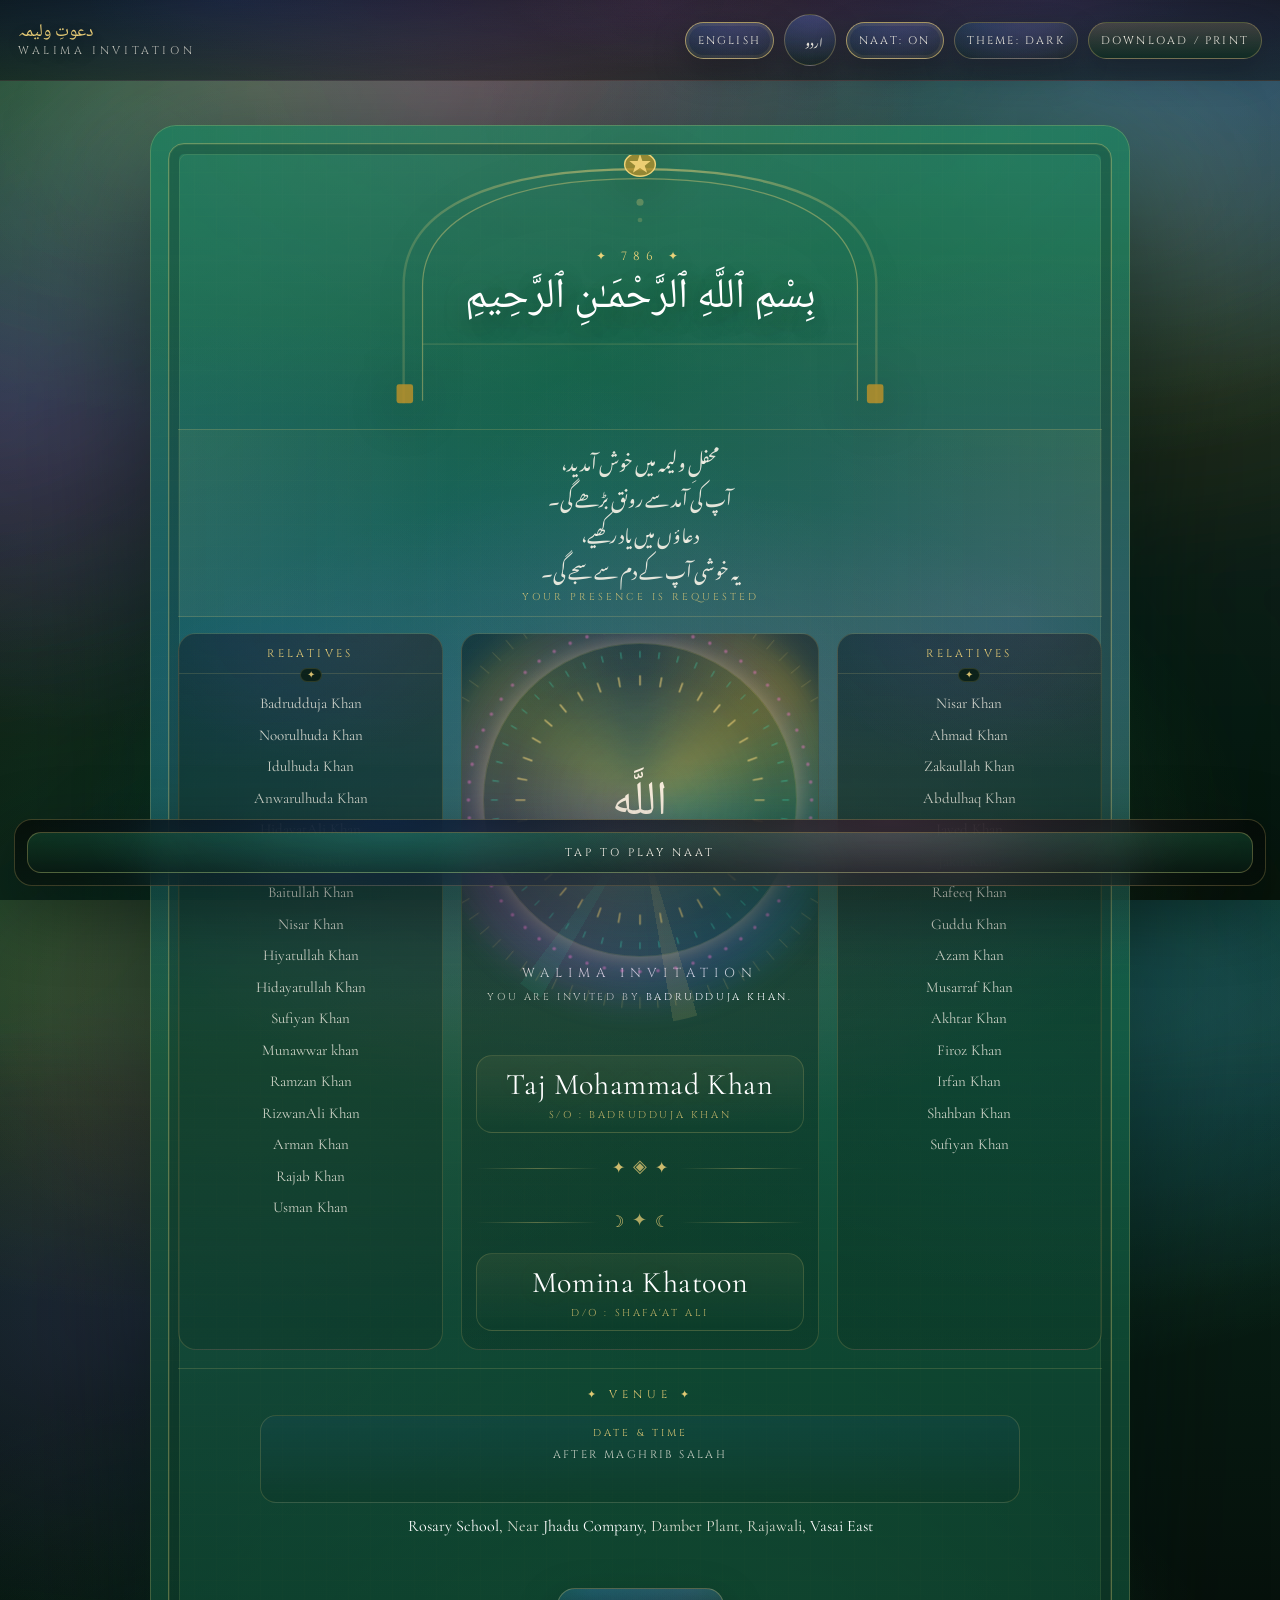
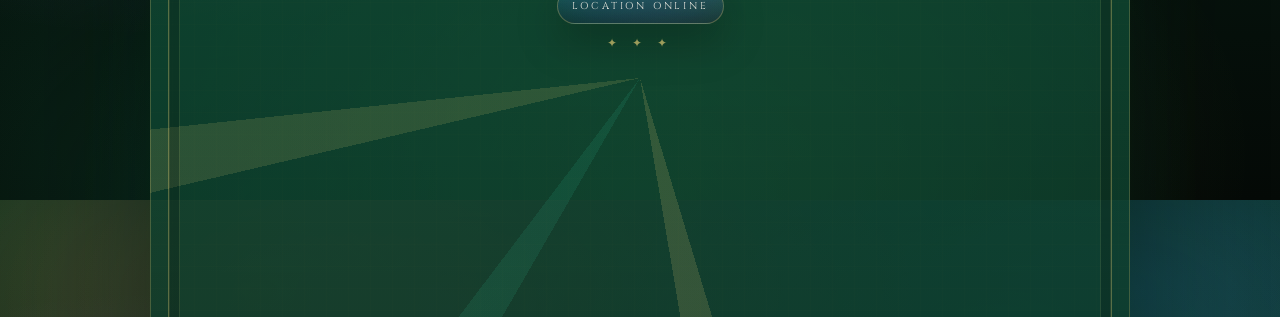
==== index.html @ e520eea2 "Add spinning stick rings animation to wedding invitation card" ====
<!DOCTYPE html>
<html lang="en">

<head>
  <meta charset="UTF-8">
  <meta name="viewport" content="width=device-width, initial-scale=1.0">
  <meta name="theme-color" content="#07150f">
  <title>Wedding Invitation – Taj Mohammad Khan &amp; Momina Khatoon</title>
  <link rel="preconnect" href="https://fonts.googleapis.com">
  <link rel="preconnect" href="https://fonts.gstatic.com" crossorigin>
  <link
    href="https://fonts.googleapis.com/css2?family=Amiri:wght@400;700&family=Cinzel:wght@400;600;700&family=Cormorant+Garamond:ital,wght@0,400;0,600;0,700;1,400&family=Noto+Naskh+Arabic:wght@400;600;700&family=Noto+Nastaliq+Urdu:wght@400;600;700&display=swap"
    rel="stylesheet">
  <link rel="stylesheet" href="styles.css">
</head>

<body>
  <div class="app" data-theme="dark">
    <header class="topbar" id="topbar">
      <div class="brand" aria-label="Walima invitation controls">
        <div class="b1">دعوتِ ولیمہ</div>
        <div class="b2">Walima Invitation</div>
      </div>
      <button class="menu-toggle" id="menuToggle" type="button" aria-expanded="false" aria-controls="topbarControls"
        aria-label="Open menu">
        <span></span>
        <span></span>
        <span></span>
      </button>
      <div class="controls" id="topbarControls">
        <button class="chip" id="btnEn" type="button" aria-pressed="true">English</button>
        <button class="chip" id="btnUr" type="button" aria-pressed="false"><span class="urdu">اردو</span></button>
        <button class="chip" id="btnAudio" type="button" aria-pressed="true">Naat: On</button>
        <button class="chip" id="btnTheme" type="button" aria-pressed="false">Theme: Dark</button>
        <button class="chip chip-primary" id="btnPrint" type="button">Download / Print</button>
      </div>
    </header>

    <main class="stage">
      <article class="card" id="invitationCard" data-lang="en">
        <div class="card-border" aria-hidden="true"></div>

        <div class="card-faces">
          <!-- ENGLISH FACE -->
          <section class="card-face face-en" data-face="en">
            <div class="content">
              <div class="header">
                <div class="arch" aria-hidden="true">
                  <svg viewBox="0 0 440 220" xmlns="http://www.w3.org/2000/svg">
                    <defs>
                      <linearGradient id="archGold" x1="0" x2="1">
                        <stop offset="0" stop-color="rgba(246,215,123,0.18)" />
                        <stop offset="0.5" stop-color="rgba(246,215,123,0.55)" />
                        <stop offset="1" stop-color="rgba(246,215,123,0.18)" />
                      </linearGradient>
                    </defs>
                    <path d="M20 210 L20 110 C20 40 105 12 220 12 C335 12 420 40 420 110 L420 210" fill="none"
                      stroke="url(#archGold)" stroke-width="2" />
                    <path d="M36 208 L36 111 C36 50 112 20 220 20 C328 20 404 50 404 111 L404 208" fill="none"
                      stroke="rgba(246,215,123,0.38)" stroke-width="1" />
                    <ellipse cx="220" cy="8" rx="13" ry="10" fill="rgba(184,144,42,0.75)"
                      stroke="rgba(246,215,123,0.95)" stroke-width="1.2" />
                    <polygon points="220,-1 222,5 229,5 224,9 226,15 220,11 214,15 216,9 211,5 218,5"
                      fill="rgba(246,215,123,0.95)" opacity="0.95" />
                    <rect x="14" y="194" width="14" height="16" rx="2" fill="rgba(184,144,42,0.85)" />
                    <rect x="412" y="194" width="14" height="16" rx="2" fill="rgba(184,144,42,0.85)" />
                    <line x1="36" y1="160" x2="404" y2="160" stroke="rgba(246,215,123,0.22)" stroke-width="0.8" />
                    <circle cx="220" cy="40" r="3" fill="rgba(246,215,123,0.28)" />
                    <circle cx="220" cy="55" r="2" fill="rgba(246,215,123,0.20)" />
                  </svg>
                  <div class="arch-text">
                    <div class="label-786">✦ 786 ✦</div>
                    <div class="bismillah">بِسْمِ ٱللَّهِ ٱلرَّحْمَـٰنِ ٱلرَّحِيمِ</div>
                  </div>
                </div>
              </div>

              <div class="tagline">
                <div class="shayari">محفلِ ولیمہ میں خوش آمدید،</div>
                <div class="shayari">آپ کی آمد سے رونق بڑھے گی۔</div>
                <div class="shayari">دعاؤں میں یاد رکھیے،</div>
                <div class="shayari">یہ خوشی آپ کے دم سے سجے گی۔</div>
                <div class="micro">Your presence is requested</div>
              </div>

              <div class="grid3">
                <aside class="panel panel-rel panel-rel-left">
                  <div class="panel-header">
                    <div class="panel-title"><span class="label-en">Relatives</span><span class="label-ur">رشتہ
                        دار</span></div>
                  </div>
                  <ul class="panel-list">
                    <li>Badrudduja Khan</li>
                    <li>Noorulhuda Khan</li>
                    <li>Idulhuda Khan</li>
                    <li>Anwarulhuda Khan</li>
                    <li>HidayatAli Khan</li>
                    <li>AhmedAli Khan</li>
                    <li>Baitullah Khan</li>
                    <li>Nisar Khan</li>
                    <li>Hiyatullah Khan</li>
                    <li>Hidayatullah Khan</li>
                    <li>Sufiyan Khan</li>
                    <li>Munawwar khan</li>
                    <li>Ramzan Khan</li>
                    <li>RizwanAli Khan</li>
                    <li>Arman Khan</li>
                    <li>Rajab Khan</li>
                    <li>Usman Khan</li>
                  </ul>
                </aside>

                <section class="panel center panel-center">
                  <div class="allah-center">
                    <div class="allah-wrap" aria-hidden="true"></div>

                    <!-- ── SPINNING STICK RINGS (English face) ── -->
                    <div class="spin-rings-wrap" aria-hidden="true" id="spinRingsEn"></div>

                    <div class="allah" aria-label="Allah in Arabic">اللَّه</div>
                    <div class="allah-ring" aria-hidden="true"></div>
                  </div>
                  <div class="headline"><span class="label-en">Walima Invitation</span><span class="label-ur">دعوتِ
                      ولیمہ</span></div>
                  <div class="invite-quote">
                    <span class="label-en">You are invited by <span class="hl">Badrudduja Khan</span>.</span>
                    <span class="label-ur" dir="rtl" lang="ur">آپ کو <span class="hl">بدرالدجا خان</span> کی جانب سے
                      دعوت ہے۔</span>
                  </div>

                  <div class="person">
                    <span class="person-name"><span class="label-en">Taj Mohammad Khan</span><span class="label-ur">تاج
                        محمد خان</span></span>
                    <span class="person-sub"><span class="label-en">S/o : Badrudduja Khan</span><span
                        class="label-ur">فرزند : بدرالدجا خان</span></span>
                  </div>

                  <div class="divider" aria-hidden="true">
                    <div class="line"></div>
                    <div class="gem"><span>✦</span><span class="moon">◈</span><span>✦</span></div>
                    <div class="line"></div>
                  </div>

                  <div class="divider" aria-hidden="true">
                    <div class="line"></div>
                    <div class="gem"><span>☽</span><span class="moon">✦</span><span>☾</span></div>
                    <div class="line"></div>
                  </div>

                  <div class="person">
                    <span class="person-name"><span class="label-en">Momina Khatoon</span><span class="label-ur">مومنہ
                        خاتون</span></span>
                    <span class="person-sub"><span class="label-en">D/o : Shafa&apos;at Ali</span><span
                        class="label-ur">دختر : شفاعت علی</span></span>
                  </div>
                </section>

                <aside class="panel panel-rel panel-rel-right">
                  <div class="panel-header">
                    <div class="panel-title"><span class="label-en">Relatives</span><span class="label-ur">رشتہ
                        دار</span></div>
                  </div>
                  <ul class="panel-list">
                    <li>Nisar Khan</li>
                    <li>Ahmad Khan</li>
                    <li>Zakaullah Khan</li>
                    <li>Abdulhaq Khan</li>
                    <li>Javed Khan</li>
                    <li>Jakir Khan</li>
                    <li>Rafeeq Khan</li>
                    <li>Guddu Khan</li>
                    <li>Azam Khan</li>
                    <li>Musarraf Khan</li>
                    <li>Akhtar Khan</li>
                    <li>Firoz Khan</li>
                    <li>Irfan Khan</li>
                    <li>Shahban Khan</li>
                    <li>Sufiyan Khan</li>
                  </ul>
                </aside>
              </div>

              <div class="venue">
                <div class="label"><span class="label-en">✦ Venue ✦</span><span class="label-ur">مقام</span></div>
                <div class="schedule" aria-label="Date and time">
                  <div class="schedule-label"><span class="label-en">Date &amp; Time</span><span class="label-ur">تاریخ
                      و وقت</span></div>
                  <div class="schedule-value">
                    <span class="label-en">After Maghrib Salah</span>
                    <span class="label-ur" dir="rtl" lang="ur">بعد نمازِ عشاء</span>
                  </div>
                </div>
                <p class="address">
                  <span class="label-en"><span class="hl">Rosary School</span>, Near <span class="hl">Jhadu
                      Company</span>, Damber Plant, Rajawali, <span class="hl">Vasai East</span></span>
                  <span class="label-ur" dir="rtl" lang="ur"><span class="hl">روذری اسکول</span>، نزدیک <span
                      class="hl">جھاڑو کمپنی</span>، ڈمبر پلانٹ، رجاؤلی، <span class="hl">وسئی ایسٹ</span></span>
                </p>
                <a class="map-btn" href="https://maps.app.goo.gl/qFDw4ToFiQkPGLsq9" target="_blank"
                  rel="noopener noreferrer"><span class="label-en">Location Online</span><span class="label-ur">لوکیشن
                    آن لائن</span></a>
                <div class="footer-stars" aria-hidden="true">✦ ✦ ✦</div>
              </div>
            </div>
          </section>

          <!-- URDU FACE -->
          <section class="card-face face-ur" data-face="ur" dir="rtl" lang="ur">
            <div class="content">
              <div class="header">
                <div class="arch" aria-hidden="true">
                  <svg viewBox="0 0 440 220" xmlns="http://www.w3.org/2000/svg">
                    <defs>
                      <linearGradient id="archGold2" x1="0" x2="1">
                        <stop offset="0" stop-color="rgba(246,215,123,0.18)" />
                        <stop offset="0.5" stop-color="rgba(246,215,123,0.55)" />
                        <stop offset="1" stop-color="rgba(246,215,123,0.18)" />
                      </linearGradient>
                    </defs>
                    <path d="M20 210 L20 110 C20 40 105 12 220 12 C335 12 420 40 420 110 L420 210" fill="none"
                      stroke="url(#archGold2)" stroke-width="2" />
                    <path d="M36 208 L36 111 C36 50 112 20 220 20 C328 20 404 50 404 111 L404 208" fill="none"
                      stroke="rgba(246,215,123,0.38)" stroke-width="1" />
                    <ellipse cx="220" cy="8" rx="13" ry="10" fill="rgba(184,144,42,0.75)"
                      stroke="rgba(246,215,123,0.95)" stroke-width="1.2" />
                    <polygon points="220,-1 222,5 229,5 224,9 226,15 220,11 214,15 216,9 211,5 218,5"
                      fill="rgba(246,215,123,0.95)" opacity="0.95" />
                    <rect x="14" y="194" width="14" height="16" rx="2" fill="rgba(184,144,42,0.85)" />
                    <rect x="412" y="194" width="14" height="16" rx="2" fill="rgba(184,144,42,0.85)" />
                    <line x1="36" y1="160" x2="404" y2="160" stroke="rgba(246,215,123,0.22)" stroke-width="0.8" />
                    <circle cx="220" cy="40" r="3" fill="rgba(246,215,123,0.28)" />
                    <circle cx="220" cy="55" r="2" fill="rgba(246,215,123,0.20)" />
                  </svg>
                  <div class="arch-text">
                    <div class="label-786">✦ 786 ✦</div>
                    <div class="bismillah">بِسْمِ ٱللَّهِ ٱلرَّحْمَـٰنِ ٱلرَّحِيمِ</div>
                  </div>
                </div>
              </div>

              <div class="tagline">
                <div class="shayari">محفلِ ولیمہ میں خوش آمدید،</div>
                <div class="shayari">آپ کی آمد سے رونق بڑھے گی۔</div>
                <div class="shayari">دعاؤں میں یاد رکھیے،</div>
                <div class="shayari">یہ خوشی آپ کے دم سے سجے گی۔</div>
                <div class="micro">دعوتِ ولیمہ</div>
              </div>

              <div class="grid3">
                <aside class="panel panel-rel panel-rel-left">
                  <div class="panel-header">
                    <div class="panel-title"><span class="label-en">Relatives</span><span class="label-ur">رشتہ
                        دار</span></div>
                  </div>
                  <ul class="panel-list">
                    <li>بدرالدجا خان</li>
                    <li>نورالہدیٰ خان</li>
                    <li>عیدالہدیٰ خان</li>
                    <li>انورالہدیٰ خان</li>
                    <li>ہدایت علی خان</li>
                    <li>احمد علی خان</li>
                    <li>بیت اللہ خان</li>
                    <li>نثار خان</li>
                    <li>حیات اللہ خان</li>
                    <li>ہدایت اللہ خان</li>
                    <li>سفیان خان</li>
                    <li>منور خان</li>
                    <li>رمضان خان</li>
                    <li>رضوان علی خان</li>
                    <li>ارمان خان</li>
                    <li>رجب خان</li>
                    <li>عثمان خان</li>
                  </ul>
                </aside>

                <section class="panel center panel-center">
                  <div class="allah-center">
                    <div class="allah-wrap" aria-hidden="true"></div>

                    <!-- ── SPINNING STICK RINGS (Urdu face) ── -->
                    <div class="spin-rings-wrap" aria-hidden="true" id="spinRingsUr"></div>

                    <div class="allah" aria-label="Allah in Arabic">اللَّه</div>
                    <div class="allah-ring" aria-hidden="true"></div>
                  </div>
                  <div class="headline"><span class="label-en">Walima Invitation</span><span class="label-ur">دعوتِ
                      ولیمہ</span></div>
                  <div class="invite-quote">
                    <span class="label-en">You are invited by <span class="hl">Badrudduja Khan</span>.</span>
                    <span class="label-ur" dir="rtl" lang="ur">آپ کو <span class="hl">بدرالدجا خان</span> کی جانب سے
                      دعوت ہے۔</span>
                  </div>

                  <div class="person">
                    <span class="person-name"><span class="label-en">Taj Mohammad Khan</span><span class="label-ur">تاج
                        محمد خان</span></span>
                    <span class="person-sub"><span class="label-en">S/o : Badrudduja Khan</span><span
                        class="label-ur">فرزند : بدرالدجا خان</span></span>
                  </div>

                  <div class="divider" aria-hidden="true">
                    <div class="line"></div>
                    <div class="gem"><span>✦</span><span class="moon">◈</span><span>✦</span></div>
                    <div class="line"></div>
                  </div>

                  <div class="divider" aria-hidden="true">
                    <div class="line"></div>
                    <div class="gem"><span>☽</span><span class="moon">✦</span><span>☾</span></div>
                    <div class="line"></div>
                  </div>

                  <div class="person">
                    <span class="person-name"><span class="label-en">Momina Khatoon</span><span class="label-ur">مومنہ
                        خاتون</span></span>
                    <span class="person-sub"><span class="label-en">D/o : Shafa&apos;at Ali</span><span
                        class="label-ur">دختر : شفاعت علی</span></span>
                  </div>
                </section>

                <aside class="panel panel-rel panel-rel-right">
                  <div class="panel-header">
                    <div class="panel-title"><span class="label-en">Relatives</span><span class="label-ur">رشتہ
                        دار</span></div>
                  </div>
                  <ul class="panel-list">
                    <li>نثار خان</li>
                    <li>احمد خان</li>
                    <li>زکاءاللہ خان</li>
                    <li>عبدالحق خان</li>
                    <li>جاوید خان</li>
                    <li>ذاکر خان</li>
                    <li>رفیق خان</li>
                    <li>گڈو خان</li>
                    <li>اعظم خان</li>
                    <li>مشرف خان</li>
                    <li>اختر خان</li>
                    <li>فیروز خان</li>
                    <li>عرفان خان</li>
                    <li>شہبان خان</li>
                    <li>سفیان خان</li>
                  </ul>
                </aside>
              </div>

              <div class="venue">
                <div class="label"><span class="label-en">✦ Venue ✦</span><span class="label-ur">مقام</span></div>
                <div class="schedule" aria-label="تاریخ اور وقت">
                  <div class="schedule-label"><span class="label-en">Date &amp; Time</span><span class="label-ur">تاریخ
                      و وقت</span></div>
                  <div class="schedule-value">
                    <span class="label-en">After Maghrib Salah</span>
                    <span class="label-ur" dir="rtl" lang="ur">بعد نمازِ عشاء</span>
                  </div>
                </div>
                <p class="address">
                  <span class="label-en"><span class="hl">Rosary School</span>, Near <span class="hl">Jhadu
                      Company</span>, Damber Plant, Rajawali, <span class="hl">Vasai East</span></span>
                  <span class="label-ur" dir="rtl" lang="ur"><span class="hl">روذری اسکول</span>، نزدیک <span
                      class="hl">جھاڑو کمپنی</span>، ڈمبر پلانٹ، رجاؤلی، <span class="hl">وسئی ایسٹ</span></span>
                </p>
                <a class="map-btn" href="https://maps.app.goo.gl/qFDw4ToFiQkPGLsq9" target="_blank"
                  rel="noopener noreferrer"><span class="label-en">Location Online</span><span class="label-ur">لوکیشن
                    آن لائن</span></a>
                <div class="footer-stars" aria-hidden="true">✦ ✦ ✦</div>
              </div>
            </div>
          </section>
        </div>
      </article>
    </main>
  </div>

  <script src="script.js" defer></script>
  <audio id="naatAudio" preload="auto" playsinline autoplay>
    <source src="naat.mp3" type="audio/mpeg">
  </audio>
  <div class="audio-gate" id="audioGate" hidden>
    <button class="audio-gate-btn" id="audioGateBtn" type="button">Tap to Play Naat</button>
  </div>
</body>

</html>
---- styles.css ----
/* Wedding Card – Static, animated, Islamic aesthetic */
:root{
  --bg0:#050a07;
  --bg1:#07150f;
  --ink:#fff9ef;
  --gold:#f6d77b;
  --green0:#06110c;
  --green1:#0a2b1d;
  --green2:#0f4a31;
  --green3:#1b6a45;
  --mint:#44ffd2;
  --royalBlue:#2f63ff;
  --royalViolet:#9b6bff;
  --sapphire:#16c6ff;
  --ruby:#ff2e78;
  --blush:#ff7bd4;
  --pearl:#fff3e3;
  --sunrise:#ffcf4a;
  --neonLime:#b7ff4a;
  --allahHalo: clamp(220px, 54vw, 300px);
  --radius:26px;

  --body-bg:
    radial-gradient(1200px 600px at 20% 10%, rgba(255,207,74,.18), transparent 55%),
    radial-gradient(900px 520px at 78% 18%, rgba(68,255,210,.18), transparent 60%),
    radial-gradient(900px 520px at 88% 10%, rgba(47,99,255,.16), transparent 60%),
    radial-gradient(820px 520px at 12% 46%, rgba(155,107,255,.16), transparent 62%),
    radial-gradient(820px 520px at 35% 12%, rgba(255,123,212,.16), transparent 62%),
    radial-gradient(760px 560px at 60% 95%, rgba(183,255,74,.10), transparent 64%),
    radial-gradient(900px 900px at 50% 100%, rgba(27,106,69,.52), transparent 62%),
    radial-gradient(900px 700px at 20% 100%, rgba(15,74,49,.46), transparent 60%),
    linear-gradient(180deg, var(--green1), var(--bg0));
  --body-bg-overlay:
    radial-gradient(700px 520px at 20% 25%, rgba(68,255,210,.18), transparent 62%),
    radial-gradient(820px 620px at 78% 30%, rgba(255,207,74,.16), transparent 60%),
    radial-gradient(760px 560px at 86% 16%, rgba(47,99,255,.20), transparent 62%),
    radial-gradient(720px 540px at 12% 46%, rgba(155,107,255,.18), transparent 62%),
    radial-gradient(740px 540px at 40% 18%, rgba(255,123,212,.18), transparent 62%),
    radial-gradient(900px 700px at 55% 80%, rgba(27,106,69,.24), transparent 64%),
    conic-gradient(from 220deg,
      rgba(68,255,210,.08),
      rgba(255,207,74,.07),
      rgba(47,99,255,.08),
      rgba(155,107,255,.08),
      rgba(255,123,212,.07),
      rgba(27,106,69,.10),
      rgba(255,207,74,.06),
      rgba(68,255,210,.08));
  --text-glow: 0 0 34px rgba(246,215,123,.16);
  --card-bg:
    radial-gradient(900px 520px at 50% -12%, rgba(68,255,210,.24), transparent 60%),
    radial-gradient(900px 620px at 50% 118%, rgba(255,207,74,.24), transparent 60%),
    radial-gradient(980px 600px at 12% 18%, rgba(47,99,255,.22), transparent 62%),
    radial-gradient(980px 600px at 88% 16%, rgba(155,107,255,.22), transparent 62%),
    radial-gradient(900px 520px at 50% 22%, rgba(255,123,212,.18), transparent 62%),
    radial-gradient(820px 520px at 18% 72%, rgba(183,255,74,.12), transparent 62%),
    linear-gradient(180deg, rgba(24,132,92,.72), rgba(7,18,14,.94));
  --card-border-glow: 0 0 0 1px rgba(246,215,123,.22) inset, 0 0 120px rgba(68,255,210,.06);
  --border-line: rgba(246,215,123,.32);
  --border-inner: rgba(246,215,123,.10);
  --royal-glow-1: rgba(246,215,123,.55);
  --royal-glow-2: rgba(47,99,255,.28);
  --royal-glow-3: rgba(255,123,212,.28);
}

.app[data-theme="light"]{
  --bg0:#1a0d1f;
  --bg1:#2b0f2f;
  --ink:#fff9ff;
  --gold:#ffd77a;
  --body-bg:
    radial-gradient(1200px 620px at 18% 8%, rgba(255,207,74,.40), transparent 58%),
    radial-gradient(900px 520px at 80% 16%, rgba(255,123,212,.40), transparent 62%),
    radial-gradient(900px 520px at 88% 12%, rgba(155,107,255,.35), transparent 62%),
    radial-gradient(820px 520px at 12% 46%, rgba(255,178,102,.30), transparent 62%),
    radial-gradient(760px 560px at 60% 92%, rgba(255,90,168,.26), transparent 64%),
    linear-gradient(180deg, #3b1350, #150b1f);
  --body-bg-overlay:
    radial-gradient(760px 560px at 18% 25%, rgba(255,214,118,.32), transparent 62%),
    radial-gradient(820px 620px at 78% 28%, rgba(255,123,212,.30), transparent 60%),
    radial-gradient(760px 560px at 86% 14%, rgba(155,107,255,.30), transparent 62%),
    radial-gradient(740px 540px at 40% 20%, rgba(255,178,102,.26), transparent 62%),
    conic-gradient(from 230deg,
      rgba(255,214,118,.12),
      rgba(255,123,212,.10),
      rgba(155,107,255,.12),
      rgba(255,178,102,.10),
      rgba(255,214,118,.12));
  --text-glow: 0 0 30px rgba(255,214,118,.35), 0 0 60px rgba(255,123,212,.18);
  --card-bg:
    radial-gradient(900px 520px at 50% -12%, rgba(255,214,118,.36), transparent 60%),
    radial-gradient(900px 620px at 50% 118%, rgba(255,123,212,.32), transparent 60%),
    radial-gradient(980px 600px at 12% 18%, rgba(155,107,255,.30), transparent 62%),
    radial-gradient(980px 600px at 88% 16%, rgba(255,178,102,.28), transparent 62%),
    radial-gradient(900px 520px at 50% 22%, rgba(255,90,168,.26), transparent 62%),
    linear-gradient(180deg, rgba(120,24,140,.68), rgba(35,12,42,.90));
  --card-border-glow: 0 0 0 1px rgba(255,214,118,.45) inset, 0 0 30px rgba(255,123,212,.45), 0 0 70px rgba(155,107,255,.28);
  --border-line: rgba(255,214,118,.55);
  --border-inner: rgba(255,214,118,.18);
  --royal-glow-1: rgba(255,214,118,.7);
  --royal-glow-2: rgba(155,107,255,.38);
  --royal-glow-3: rgba(255,123,212,.35);
}

*{box-sizing:border-box}
html,body{height:100%}
body{
  margin:0;
  color:var(--ink);
  background: var(--body-bg);
  font-family: "Cormorant Garamond", ui-serif, Georgia, "Times New Roman", serif;
  overflow-x:hidden;
  position:relative;
}

body::before{
  content:"";
  position:fixed;
  inset:-18%;
  background: var(--body-bg-overlay);
  filter: blur(32px) saturate(1.55) contrast(1.05);
  opacity:.78;
  mix-blend-mode: screen;
  pointer-events:none;
  z-index:-1;
  animation:none;
}

@keyframes auroraDrift{
  0%{transform: translate3d(-1.5%, -1%, 0) rotate(-2deg)}
  100%{transform: translate3d(1.5%, 1%, 0) rotate(2deg)}
}

.app{min-height:100%;display:flex;flex-direction:column}

.topbar{
  position:sticky;top:0;z-index:50;
  display:flex;align-items:center;justify-content:space-between;gap:14px;
  padding:14px 18px;
  isolation:isolate;
  backdrop-filter: blur(14px);
  background:
    radial-gradient(900px 180px at 18% 0%, rgba(47,99,255,.16), transparent 60%),
    radial-gradient(900px 180px at 82% 0%, rgba(155,107,255,.16), transparent 60%),
    radial-gradient(900px 180px at 50% 0%, rgba(255,123,212,.12), transparent 62%),
    linear-gradient(180deg, rgba(5,10,7,.84), rgba(5,10,7,.55));
  border-bottom:1px solid rgba(246,215,123,.14);
}
.brand{display:flex;flex-direction:column;gap:2px;line-height:1.1}
.brand .b1{font-family:"Noto Naskh Arabic","Amiri",serif;font-size:18px;color:rgba(246,215,123,.92)}
.brand .b2{font-family:"Cinzel",serif;font-size:11px;letter-spacing:3.6px;color:rgba(245,241,230,.72);text-transform:uppercase}
.brand .b1{text-shadow: 0 10px 34px rgba(0,0,0,.35), var(--text-glow)}

.menu-toggle{
  display:none;
  align-items:center;
  justify-content:center;
  gap:6px;
  width:44px;
  height:38px;
  border-radius:12px;
  border:1px solid rgba(246,215,123,.32);
  background:
    radial-gradient(140px 70px at 30% 0%, rgba(47,99,255,.16), transparent 60%),
    radial-gradient(140px 70px at 70% 0%, rgba(255,123,212,.12), transparent 62%),
    linear-gradient(180deg, rgba(13,44,31,.76), rgba(10,32,23,.70));
  cursor:pointer;
  box-shadow: 0 14px 34px rgba(0,0,0,.26);
  transition: transform .22s ease, box-shadow .22s ease, border-color .22s ease, filter .22s ease;
}
.menu-toggle span{
  display:block;
  width:18px;
  height:2px;
  background:rgba(246,215,123,.9);
  border-radius:999px;
  transition: transform .22s ease, opacity .22s ease;
}
.menu-toggle:hover{transform: translateY(-1px); border-color: rgba(246,215,123,.5); box-shadow: 0 18px 38px rgba(0,0,0,.32)}
.menu-toggle:active{transform: translateY(0) scale(.985)}
.topbar.menu-open .menu-toggle span:nth-child(1){transform: translateY(6px) rotate(45deg)}
.topbar.menu-open .menu-toggle span:nth-child(2){opacity:0}
.topbar.menu-open .menu-toggle span:nth-child(3){transform: translateY(-6px) rotate(-45deg)}

.controls{display:flex;align-items:center;gap:10px;flex-wrap:wrap;justify-content:flex-end}
.chip{
  appearance:none;border:1px solid rgba(246,215,123,.28);
  background:
    radial-gradient(180px 90px at 20% 0%, rgba(47,99,255,.16), transparent 60%),
    radial-gradient(180px 90px at 80% 0%, rgba(155,107,255,.16), transparent 60%),
    radial-gradient(200px 100px at 50% 0%, rgba(255,123,212,.12), transparent 62%),
    linear-gradient(180deg, rgba(13,44,31,.78), rgba(10,32,23,.78));
  color:rgba(245,241,230,.92);
  padding:10px 12px;border-radius:999px;
  font-family:"Cinzel",serif;font-size:11px;letter-spacing:2.2px;text-transform:uppercase;
  cursor:pointer;
  transition: transform .22s ease, border-color .22s ease, box-shadow .22s ease, filter .22s ease;
  box-shadow: 0 14px 34px rgba(0,0,0,.24);
}
.chip:hover{transform: translateY(-1px); border-color: rgba(246,215,123,.42)}
.chip:active{transform: translateY(0) scale(.985)}
.chip[aria-pressed="true"]{border-color: rgba(246,215,123,.62); box-shadow: 0 12px 34px rgba(0,0,0,.28), 0 0 0 3px rgba(246,215,123,.08) inset}
.chip-primary{background: linear-gradient(180deg, rgba(246,215,123,.16), rgba(13,44,31,.78))}
.chip .urdu{font-family:"Noto Nastaliq Urdu","Noto Naskh Arabic","Amiri",serif;font-size:12px;letter-spacing:0;text-transform:none;margin-left:8px}

.audio-gate{
  position:fixed;
  left:14px;
  right:14px;
  bottom:14px;
  z-index:80;
  padding:12px;
  border-radius:18px;
  border:1px solid rgba(246,215,123,.22);
  background:
    radial-gradient(600px 200px at 30% 0%, rgba(47,99,255,.18), transparent 60%),
    radial-gradient(600px 200px at 70% 0%, rgba(255,123,212,.16), transparent 60%),
    linear-gradient(180deg, rgba(5,10,7,.78), rgba(5,10,7,.52));
  backdrop-filter: blur(16px);
  box-shadow: 0 24px 70px rgba(0,0,0,.38);
}
.audio-gate-btn{
  width:100%;
  padding:12px 14px;
  border-radius:14px;
  border:1px solid rgba(246,215,123,.28);
  background:
    radial-gradient(520px 180px at 30% 0%, rgba(68,255,210,.14), transparent 60%),
    radial-gradient(520px 180px at 70% 0%, rgba(255,123,212,.14), transparent 60%),
    linear-gradient(180deg, rgba(27,106,69,.40), rgba(10,32,23,.55));
  color:rgba(255,249,239,.95);
  font-family:"Cinzel",serif;
  font-size:11px;
  letter-spacing:3px;
  text-transform:uppercase;
  cursor:pointer;
  transition: transform .22s ease, border-color .22s ease, box-shadow .22s ease, filter .22s ease;
}
.audio-gate-btn:hover{transform: translateY(-1px); border-color: rgba(246,215,123,.46); box-shadow: 0 16px 40px rgba(0,0,0,.3)}
.audio-gate-btn:active{transform: translateY(0) scale(.985)}

.stage{flex:1;display:flex;align-items:center;justify-content:center;padding:26px 18px 44px}
.stage{padding: clamp(18px, 4vw, 44px) 18px clamp(32px, 6vw, 54px)}

.card{
  width:min(980px, 100%);
  max-width:100%;
  margin:0 auto;
  position:relative;
  border-radius:var(--radius);
  overflow:hidden;
  background: var(--card-bg);
  box-shadow:
    0 46px 140px rgba(0,0,0,.58),
    var(--card-border-glow);
}
.card::before{
  content:"";
  position:absolute;inset:-45%;
  background:
    conic-gradient(from 120deg,
      transparent 0 12%,
      rgba(246,215,123,.16) 12% 14%,
      transparent 14% 25%,
      rgba(60,230,179,.10) 25% 27%,
      transparent 27% 38%,
      rgba(246,215,123,.14) 38% 40%,
      transparent 40% 100%);
  opacity:.95;
  animation:none;
  pointer-events:none;
  filter: blur(.2px);
}
.card::after{
  content:"";
  position:absolute;inset:0;
  background:
    radial-gradient(900px 520px at 20% 0%, rgba(47,99,255,.16), transparent 62%),
    radial-gradient(900px 520px at 80% 0%, rgba(255,123,212,.16), transparent 62%),
    radial-gradient(800px 420px at 50% 0%, rgba(246,215,123,.22), transparent 62%),
    radial-gradient(760px 520px at 50% 110%, rgba(246,215,123,.12), transparent 64%),
    repeating-linear-gradient(90deg, rgba(246,215,123,.09) 0 1px, transparent 1px 22px),
    repeating-linear-gradient(0deg, rgba(246,215,123,.08) 0 1px, transparent 1px 22px);
  opacity:.11;
  pointer-events:none;
}

.card-border{
  position:absolute;inset:clamp(12px, 2.6vw, 18px);
  border-radius:calc(var(--radius) - 10px);
  border:1px solid var(--border-line);
  box-shadow: 0 0 0 1px var(--border-inner) inset, 0 0 0 10px rgba(5,10,7,.20) inset;
  pointer-events:none;z-index:5;
}
.card-border::before{
  content:"";
  position:absolute;inset:clamp(8px, 2vw, 10px);
  border-radius:calc(var(--radius) - 18px);
  border:1px solid var(--border-inner);
}

.card-faces{position:relative;z-index:10;display:grid;grid-template-areas:"stack"}
.card-face{
  grid-area:stack;
  padding: clamp(20px, 3.2vw, 28px) clamp(16px, 3vw, 28px) clamp(16px, 2.4vw, 22px);
  opacity:0;
  transform: translateY(10px) scale(.992);
  transition: opacity .55s ease, transform .55s ease, filter .55s ease;
  filter: saturate(.98) contrast(.98);
  pointer-events:none;
}
.card[data-lang="en"] .face-en,
.card[data-lang="ur"] .face-ur{
  opacity:1;transform: translateY(0) scale(1);
  pointer-events:auto;filter:none;
}

.content{position:relative;display:flex;flex-direction:column;gap:14px}
.header{display:flex;align-items:center;justify-content:center;padding-top:2px}
.arch{width:min(520px, 100%);position:relative}
.arch svg{width:100%;height:auto;display:block;filter: drop-shadow(0 10px 24px rgba(0,0,0,.45))}
.arch-text{position:absolute;inset:0;display:flex;flex-direction:column;align-items:center;justify-content:center;padding:18px 22px 16px;text-align:center}
.label-786{font-family:"Cinzel",serif;font-size:12px;letter-spacing:6px;color:rgba(246,215,123,.95);text-shadow: 0 8px 30px rgba(0,0,0,.35)}
.bismillah{margin-top:8px;font-family:"Noto Naskh Arabic","Amiri",serif;font-size:42px;color:#fff;direction:rtl;line-height:1.25;text-shadow: 0 0 40px rgba(246,215,123,.18), 0 10px 26px rgba(0,0,0,.36)}

.tagline{
  position:relative;
  padding:12px 14px;
  text-align:center;
  border-top:1px solid rgba(246,215,123,.18);
  border-bottom:1px solid rgba(246,215,123,.18);
  background: linear-gradient(90deg, rgba(246,215,123,.06), transparent 30%, transparent 70%, rgba(246,215,123,.06));
}
.shayari{font-family:"Noto Nastaliq Urdu","Noto Naskh Arabic","Amiri",serif;font-size:18px;line-height:2;color:rgba(245,241,230,.92);direction:rtl}
.tagline .micro{margin-top:4px;font-family:"Cinzel",serif;font-size:10px;letter-spacing:3px;color:rgba(246,215,123,.72);text-transform:uppercase}

.grid3{
  display:grid;
  grid-template-columns: 1fr minmax(260px, 1.35fr) 1fr;
  grid-template-areas:"left center right";
  gap:18px;
  padding-top:2px;
}
.panel-rel-left{grid-area:left}
.panel-center{grid-area:center}
.panel-rel-right{grid-area:right}
.panel{border:1px solid rgba(246,215,123,.16);background: linear-gradient(180deg, rgba(10,32,23,.60), rgba(5,10,7,.15));border-radius:18px;overflow:hidden}
.panel{
  background:
    radial-gradient(420px 220px at 20% 0%, rgba(47,99,255,.08), transparent 62%),
    radial-gradient(420px 220px at 80% 0%, rgba(255,123,212,.08), transparent 62%),
    linear-gradient(180deg, rgba(10,32,23,.62), rgba(5,10,7,.14));
}
.panel-header{padding:12px 14px;text-align:center;border-bottom:1px solid rgba(246,215,123,.14);position:relative}
.panel-header::after{content:"✦";position:absolute;left:50%;bottom:-9px;transform:translateX(-50%);font-size:10px;color:rgba(246,215,123,.86);background: rgba(10,32,23,.92);padding:0 6px;border-radius:999px;border:1px solid rgba(246,215,123,.14)}
.panel-title{font-family:"Cinzel",serif;font-size:11px;letter-spacing:3.4px;text-transform:uppercase;color:rgba(246,215,123,.92)}
.panel-list{list-style:none;margin:0;padding:14px 14px 16px;text-align:center}
.panel-list li{font-size:15px;line-height:2.1;color:rgba(245,241,230,.82)}

.center{padding:16px 14px 18px;display:flex;flex-direction:column;align-items:center;gap:12px}
.center{position:relative}
.allah-center{
  position:relative;
  display:grid;
  place-items:center;
  width:100%;
  min-height: var(--allahHalo);
  padding:6px 0 0;
}
.allah-center::after{
  content:"";
  position:absolute;
  top:50%;
  left:50%;
  transform:translate(-50%,-50%);
  width:calc(var(--allahHalo) + 12px);
  height:calc(var(--allahHalo) + 12px);
  border-radius:50%;
  border:1px solid rgba(246,215,123,.22);
  box-shadow:
    0 0 18px var(--royal-glow-1),
    0 0 36px var(--royal-glow-2),
    0 0 58px var(--royal-glow-3);
  opacity:.65;
  pointer-events:none;
  animation: royalHalo 4.8s ease-in-out infinite;
}

/* ─────────────────────────────────────────────────────────────
   SPINNING STICK RINGS  –  SVG canvas approach
   Each .spin-ring is a position:absolute SVG element that
   orbits around the Allah centre.  We use separate animation
   durations and directions so the rings never feel in sync.
   ───────────────────────────────────────────────────────────── */

/* Container that every spin-ring is placed inside */
.spin-rings-wrap{
  position:absolute;
  top:50%;
  left:50%;
  width:0;
  height:0;
  pointer-events:none;
  z-index:2;
}

/* Each ring SVG element – centred via negative translate */
.spin-ring{
  position:absolute;
  top:0;
  left:0;
  /* centred on the container origin */
  transform-origin: 0px 0px;
  will-change: transform;
  pointer-events:none;
}

/* Individual ring animation speeds & directions */
.spin-ring-1{
  animation: spinCW 18s linear infinite;
}
.spin-ring-2{
  animation: spinCCW 26s linear infinite;
}
.spin-ring-3{
  animation: spinCW 38s linear infinite;
}
.spin-ring-4{
  animation: spinCCW 14s linear infinite;
}

@keyframes spinCW  { from{transform:rotate(0deg)}   to{transform:rotate(360deg)} }
@keyframes spinCCW { from{transform:rotate(0deg)}   to{transform:rotate(-360deg)} }

/* ─── end spinning stick rings ─── */

.allah-ring{
  position:absolute;
  top:50%;
  left:50%;
  transform:translate(-50%, calc(-50% + 26px));
  width:calc(var(--allahHalo) + 96px);
  height:calc(var(--allahHalo) + 96px);
  border-radius:50%;
  background:
    conic-gradient(from 120deg,
      transparent 0 12%,
      rgba(246,215,123,.18) 12% 14%,
      transparent 14% 25%,
      rgba(60,230,179,.12) 25% 27%,
      transparent 27% 38%,
      rgba(246,215,123,.16) 38% 40%,
      transparent 40% 100%);
  opacity:.7;
  filter: blur(.2px);
  pointer-events:none;
  z-index:0;
  animation: royalSpin 14s linear infinite;
}
.allah-wrap{
  position:absolute;
  top:50%;
  left:50%;
  transform:translate(-50%,-50%);
  width:var(--allahHalo);
  height:var(--allahHalo);
  border-radius:50%;
  pointer-events:none;
  z-index:0;
  background:
    radial-gradient(circle at 50% 50%, rgba(246,215,123,.12), transparent 62%),
    radial-gradient(circle at 50% 55%, rgba(60,230,179,.10), transparent 62%);
  filter: blur(.2px);
}
.allah-wrap::before{
  content:"";
  position:absolute;
  inset: clamp(-54px, -8vw, -36px);
  border-radius:50%;
  background:
    conic-gradient(from 0deg,
      rgba(246,215,123,.00),
      rgba(255,207,74,.30),
      rgba(68,255,210,.18),
      rgba(47,99,255,.18),
      rgba(155,107,255,.18),
      rgba(255,123,212,.16),
      rgba(255,207,74,.20),
      rgba(246,215,123,.00));
  filter: blur(14px) saturate(1.3);
  opacity:.9;
  mix-blend-mode: screen;
  animation: royalSpin 12s linear infinite;
}
.allah-wrap::after{
  content:"";
  position:absolute;
  inset: clamp(-26px, -4vw, -14px);
  border-radius:50%;
  background: radial-gradient(circle at 50% 50%, rgba(246,215,123,.22), transparent 66%);
  filter: blur(18px);
  opacity:.65;
  mix-blend-mode: screen;
  animation: royalPulse 3.8s ease-in-out infinite;
}
@keyframes royalSpin{0%{transform:rotate(0deg)}100%{transform:rotate(360deg)}}
@keyframes royalPulse{0%,100%{transform:scale(.96);opacity:.55}50%{transform:scale(1.04);opacity:.82}}
@keyframes royalHalo{
  0%,100%{opacity:.45; transform:translate(-50%,-50%) scale(.98)}
  50%{opacity:.85; transform:translate(-50%,-50%) scale(1.03)}
}

.allah{position:relative;z-index:3;font-family:"Noto Naskh Arabic","Amiri",serif;font-size:48px;color:rgba(255,243,227,.96);text-shadow: 0 18px 46px rgba(0,0,0,.45), var(--text-glow);animation: royalText 3.6s ease-in-out infinite}
@keyframes royalText{
  0%,100%{text-shadow: 0 18px 46px rgba(0,0,0,.45), 0 0 26px var(--royal-glow-1), 0 0 40px var(--royal-glow-2)}
  50%{text-shadow: 0 18px 46px rgba(0,0,0,.45), 0 0 36px var(--royal-glow-1), 0 0 58px var(--royal-glow-3)}
}
.headline{margin-top:2px;font-family:"Cinzel",serif;font-size:13px;letter-spacing:6px;text-transform:uppercase;color:rgba(245,241,230,.88);text-shadow:var(--text-glow)}
.invite-quote{margin-top:-4px;font-family:"Cinzel",serif;font-size:10px;letter-spacing:2.6px;text-transform:uppercase;color:rgba(245,241,230,.78);text-align:center;text-shadow:var(--text-glow)}
.invite-quote .label-en,.invite-quote .label-ur{display:block}
.invite-quote .label-ur{margin-top:6px;font-family:"Noto Nastaliq Urdu","Noto Naskh Arabic","Amiri",serif;font-size:13px;letter-spacing:0;text-transform:none;color:rgba(246,215,123,.88)}
.person{text-align:center;padding:10px 12px;width:100%;border-radius:16px;border:1px solid rgba(246,215,123,.16);background: linear-gradient(180deg, rgba(246,215,123,.07), transparent)}
.person-name{display:block;font-size:30px;color:#fff;letter-spacing:.6px;text-shadow:var(--text-glow)}
.person-sub{display:block;margin-top:5px;font-family:"Cinzel",serif;font-size:10px;letter-spacing:2.6px;color:rgba(246,215,123,.72);text-transform:uppercase}

.divider{width:100%;display:grid;grid-template-columns: 1fr auto 1fr;align-items:center;gap:12px;padding:8px 0 4px}
.divider .line{height:1px;background: linear-gradient(to right, transparent, rgba(246,215,123,.32), transparent)}
.divider .gem{display:flex;align-items:center;gap:8px;color:rgba(246,215,123,.82)}
.divider .gem .moon{font-family:"Noto Naskh Arabic","Amiri",serif;font-size:18px;opacity:.85}

.venue{margin-top:4px;text-align:center;padding:14px 18px 16px;border-top:1px solid rgba(246,215,123,.16)}
.venue .label{display:inline-flex;align-items:center;gap:10px;font-family:"Cinzel",serif;font-size:11px;letter-spacing:5px;color:rgba(246,215,123,.90);text-transform:uppercase}
.schedule{
  margin:12px auto 0;
  max-width:760px;
  padding:10px 12px;
  border-radius:16px;
  border:1px solid rgba(246,215,123,.16);
  background: linear-gradient(180deg, rgba(47,99,255,.06), rgba(10,32,23,.18));
}
.schedule-label{
  font-family:"Cinzel",serif;
  font-size:10px;
  letter-spacing:3px;
  text-transform:uppercase;
  color:rgba(246,215,123,.86);
}
.schedule-value{margin-top:6px;font-size:15px;color:rgba(245,241,230,.88);line-height:1.55}
.schedule-value .label-en,.schedule-value .label-ur{display:block}
.schedule-value .label-en{font-family:"Cinzel",serif;font-size:11px;letter-spacing:2.4px;text-transform:uppercase;color:rgba(245,241,230,.80)}
.schedule-value .label-ur{margin-top:6px;font-family:"Noto Nastaliq Urdu","Noto Naskh Arabic","Amiri",serif;font-size:15px;letter-spacing:0;color:rgba(245,241,230,.88)}
.venue .address{margin:10px auto 0;max-width:720px;font-size:16px;color:rgba(245,241,230,.88);line-height:1.7}
.venue .address .label-en,.venue .address .label-ur{display:block}
.venue .address .label-ur{margin-top:10px;font-family:"Noto Nastaliq Urdu","Noto Naskh Arabic","Amiri",serif;font-size:15px;letter-spacing:0;color:rgba(245,241,230,.88)}
.map-btn{
  display:inline-flex;
  align-items:center;
  justify-content:center;
  gap:8px;
  margin:12px auto 0;
  padding:10px 14px;
  border-radius:999px;
  border:1px solid rgba(246,215,123,.28);
  background:
    radial-gradient(240px 120px at 20% 0%, rgba(47,99,255,.16), transparent 60%),
    radial-gradient(240px 120px at 80% 0%, rgba(139,92,246,.16), transparent 60%),
    linear-gradient(180deg, rgba(60,230,179,.12), rgba(10,32,23,.42));
  color:rgba(245,241,230,.92);
  text-decoration:none;
  font-family:"Cinzel",serif;
  font-size:10px;
  letter-spacing:2.8px;
  text-transform:uppercase;
  box-shadow: 0 16px 44px rgba(0,0,0,.28);
  transition: transform .22s ease, border-color .22s ease, box-shadow .22s ease, filter .22s ease;
}
.map-btn:hover{transform: translateY(-1px); border-color: rgba(246,215,123,.44)}
.map-btn:active{transform: translateY(0) scale(.985)}
.hl{color:#fff}
.footer-stars{display:flex;align-items:center;justify-content:center;gap:12px;padding:12px 0 6px;color:rgba(246,215,123,.62);font-size:12px;letter-spacing:6px}

.label-en,.label-ur{display:inline-block}
.face-en .label-ur{display:none}
.face-ur .label-en{display:none}

/* Keep identical vertical rhythm between faces (hide alt language but reserve space) */
.face-en .invite-quote .label-ur,
.face-en .schedule-value .label-ur,
.face-en .address .label-ur{
  display:block;
  visibility:hidden;
}
.face-ur .invite-quote .label-en,
.face-ur .schedule-value .label-en,
.face-ur .address .label-en{
  display:block;
  visibility:hidden;
}

.face-ur .headline{font-family:"Noto Nastaliq Urdu","Noto Naskh Arabic","Amiri",serif;letter-spacing:0;text-transform:none;color:rgba(245,241,230,.88)}
.face-ur .panel-title{font-family:"Noto Nastaliq Urdu","Noto Naskh Arabic","Amiri",serif;letter-spacing:0;text-transform:none}
.face-ur .person-sub{font-family:"Noto Nastaliq Urdu","Noto Naskh Arabic","Amiri",serif;font-size:13px;letter-spacing:0;text-transform:none}
.face-ur .venue .label{font-family:"Noto Nastaliq Urdu","Noto Naskh Arabic","Amiri",serif;font-size:15px;letter-spacing:0;text-transform:none}
.face-ur .person-name{font-family:"Noto Nastaliq Urdu","Noto Naskh Arabic","Amiri",serif;letter-spacing:0}
.face-ur .panel-list li{font-family:"Noto Nastaliq Urdu","Noto Naskh Arabic","Amiri",serif;letter-spacing:0;color:rgba(245,241,230,.86)}
.face-ur .map-btn{font-family:"Noto Nastaliq Urdu","Noto Naskh Arabic","Amiri",serif;letter-spacing:0;text-transform:none}
.face-ur .schedule-label{font-family:"Noto Nastaliq Urdu","Noto Naskh Arabic","Amiri",serif;letter-spacing:0;text-transform:none}

@media (max-width: 860px){
  .grid3{
    grid-template-columns:1fr;
    grid-template-areas:
      "center"
      "left"
      "right";
    gap:14px;
  }
  .bismillah{font-size:36px}
  .person-name{font-size:28px}
}
@media (max-width: 720px){
  .topbar{position:sticky}
  .menu-toggle{display:inline-flex}
  .controls{
    position:absolute;
    left:14px;
    right:14px;
    top:100%;
    margin-top:10px;
    padding:14px;
    flex-direction:column;
    align-items:stretch;
    justify-content:flex-start;
    background:
      radial-gradient(900px 240px at 20% 0%, rgba(47,99,255,.16), transparent 60%),
      radial-gradient(900px 240px at 80% 0%, rgba(255,123,212,.14), transparent 60%),
      linear-gradient(180deg, rgba(5,10,7,.92), rgba(5,10,7,.74));
    border:1px solid rgba(246,215,123,.18);
    border-radius:16px;
    box-shadow: 0 28px 60px rgba(0,0,0,.4);
    display:none;
  }
  .topbar.menu-open .controls{display:flex}
  .chip{width:100%;text-align:center}
}
@media (max-width: 460px){
  .card-face{padding:22px 16px 18px}
  .bismillah{font-size:32px}
  .shayari{font-size:16px}
  .person-name{font-size:24px}
  .controls{gap:8px}
  .chip{padding:9px 10px; letter-spacing:1.8px}
  .panel-list li{white-space:normal;overflow:visible;text-overflow:clip;line-height:1.9}
  .invite-quote{letter-spacing:2px}
  .schedule-value{font-size:16px;line-height:1.65}
  .venue .address{font-size:16px;line-height:1.75}
}
@media (prefers-reduced-motion: reduce){
  .card::before{animation:none}
  body::before{animation:none}
  body{animation:none}
  .allah-wrap::before{animation:none}
  .allah-wrap::after{animation:none}
  .allah-ring{animation:none}
  .allah-center::after{animation:none}
  .allah{animation:none}
  .card-face{transition:none}
  .chip{transition:none}
  .map-btn{transition:none}
  .spin-ring-1,
  .spin-ring-2,
  .spin-ring-3,
  .spin-ring-4{animation:none}
}

@media print{
  body{background:#fff;color:#111}
  body::before{display:none}
  .topbar{display:none}
  .stage{padding:0}
  .card{box-shadow:none;border-radius:0;overflow:visible;background:#fff}
  .card::before,.card::after{display:none}
  .card-border{display:none}
  .card-faces{height:auto !important;display:block}
  .card-face{
    opacity:1 !important;
    transform:none !important;
    filter:none !important;
    pointer-events:auto;
    padding:22mm 18mm 18mm;
    break-after: page;
  }
  .card-face:last-child{break-after:auto}
  .map-btn{border-color:#999;color:#111;box-shadow:none}
  .spin-rings-wrap{display:none}
}
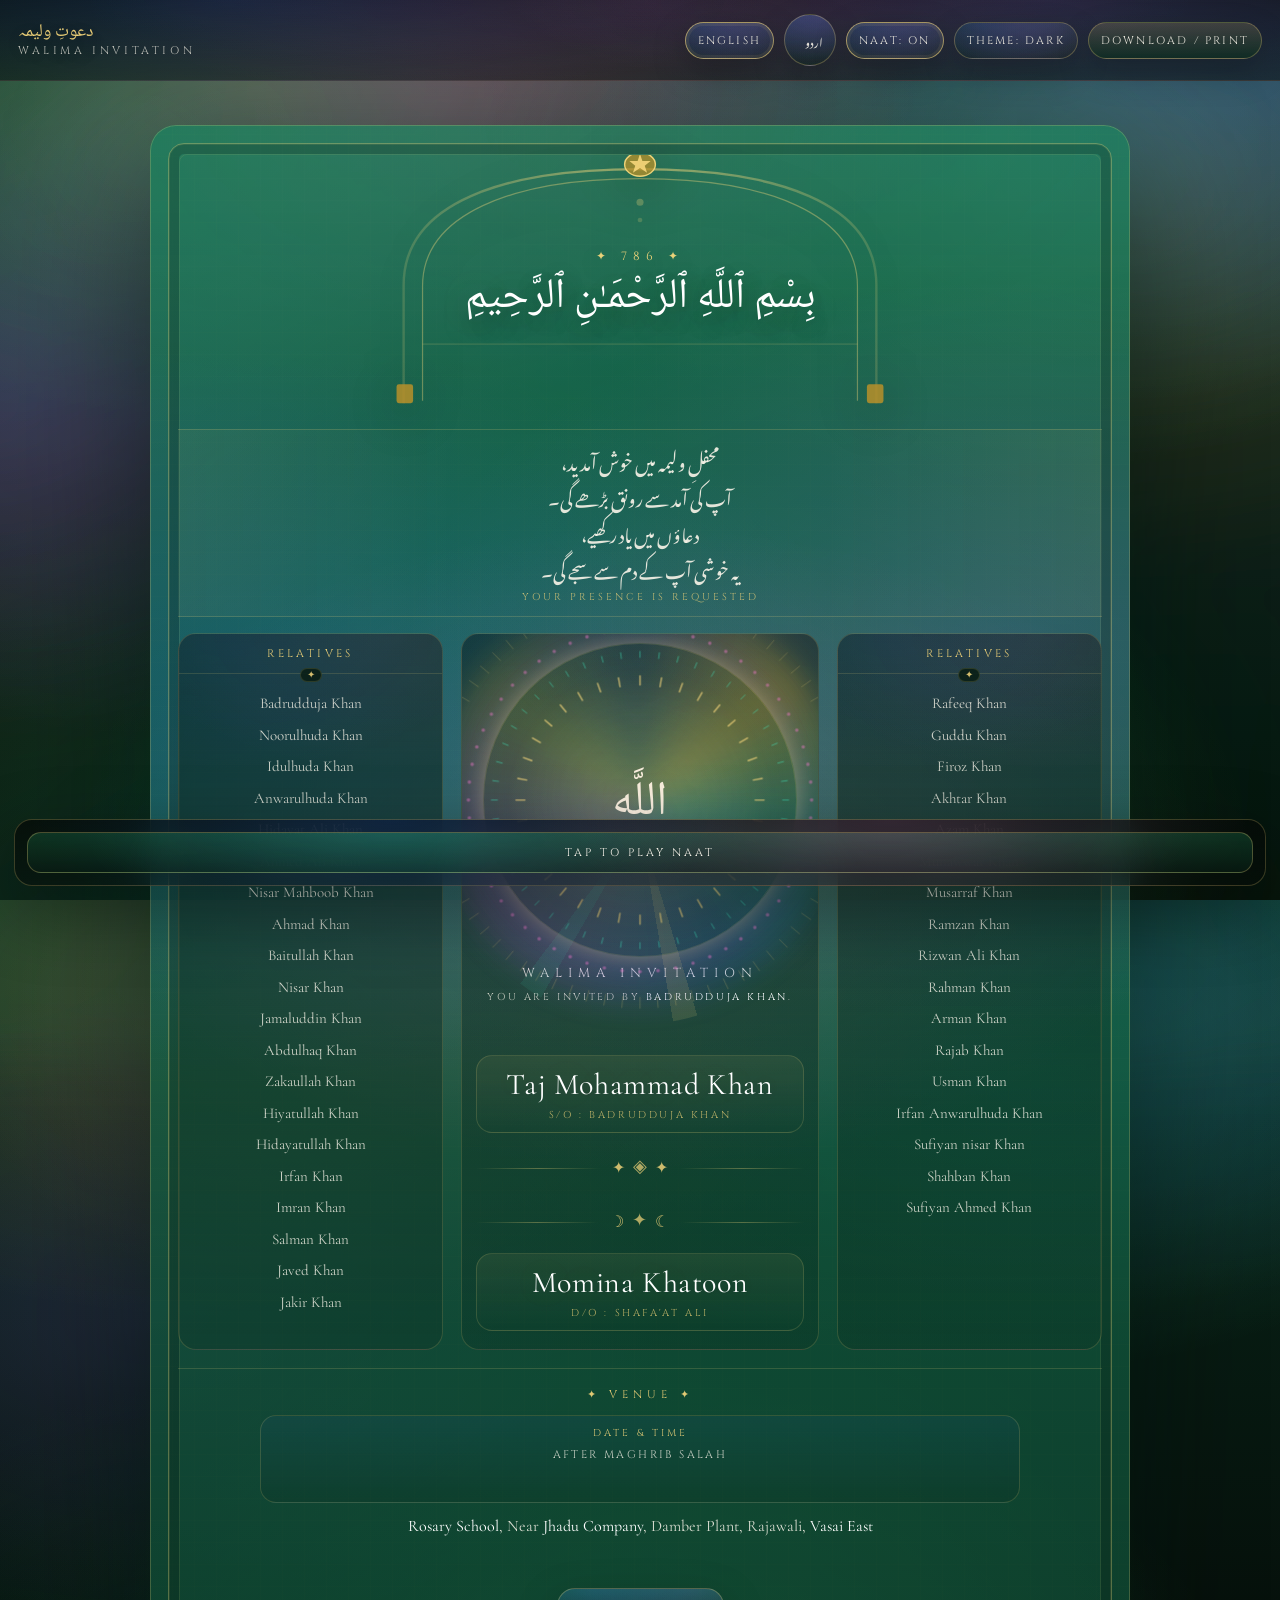
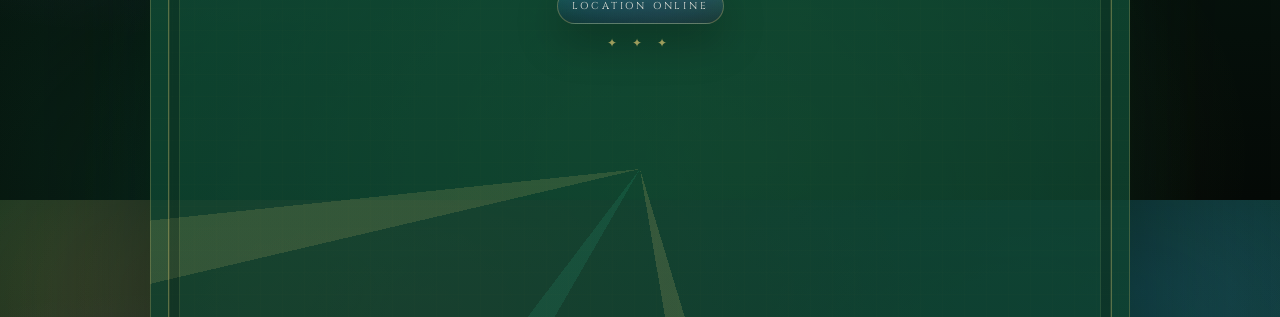
==== commit 5f2b4be0: "names update" ====
--- a/index.html
+++ b/index.html
@@ -94,25 +94,29 @@
                     <li>Noorulhuda Khan</li>
                     <li>Idulhuda Khan</li>
                     <li>Anwarulhuda Khan</li>
-                    <li>HidayatAli Khan</li>
-                    <li>AhmedAli Khan</li>
+                    <li>Hidayat Ali Khan</li>
+                    <li>Ahmed Ali Khan</li>
+                    <li>Nisar Mahboob Khan</li>
+                    <li>Ahmad Khan</li>
                     <li>Baitullah Khan</li>
                     <li>Nisar Khan</li>
+                    <li>Jamaluddin Khan</li>
+                    <li>Abdulhaq Khan</li>
+                    <li>Zakaullah Khan</li>
                     <li>Hiyatullah Khan</li>
                     <li>Hidayatullah Khan</li>
-                    <li>Sufiyan Khan</li>
-                    <li>Munawwar khan</li>
-                    <li>Ramzan Khan</li>
-                    <li>RizwanAli Khan</li>
-                    <li>Arman Khan</li>
-                    <li>Rajab Khan</li>
-                    <li>Usman Khan</li>
+                    <li>Irfan Khan</li>
+                    <li>Imran Khan</li>
+                    <li>Salman Khan</li>
+                    <li>Javed Khan</li>
+                    <li>Jakir Khan</li>
                   </ul>
                 </aside>
 
                 <section class="panel center panel-center">
                   <div class="allah-center">
                     <div class="allah-wrap" aria-hidden="true"></div>
+                    
 
                     <!-- ── SPINNING STICK RINGS (English face) ── -->
                     <div class="spin-rings-wrap" aria-hidden="true" id="spinRingsEn"></div>
@@ -161,21 +165,23 @@
                         دار</span></div>
                   </div>
                   <ul class="panel-list">
-                    <li>Nisar Khan</li>
-                    <li>Ahmad Khan</li>
-                    <li>Zakaullah Khan</li>
-                    <li>Abdulhaq Khan</li>
-                    <li>Javed Khan</li>
-                    <li>Jakir Khan</li>
                     <li>Rafeeq Khan</li>
                     <li>Guddu Khan</li>
+                    <li>Firoz Khan</li>
+                    <li>Akhtar Khan</li>
                     <li>Azam Khan</li>
+                    <li>Munawwar Khan</li>
                     <li>Musarraf Khan</li>
-                    <li>Akhtar Khan</li>
-                    <li>Firoz Khan</li>
-                    <li>Irfan Khan</li>
+                    <li>Ramzan Khan</li>
+                    <li>Rizwan Ali Khan</li>
+                    <li>Rahman Khan</li>
+                    <li>Arman Khan</li>
+                    <li>Rajab Khan</li>
+                    <li>Usman Khan</li>
+                    <li>Irfan Anwarulhuda Khan</li>
+                    <li>Sufiyan nisar Khan</li>
                     <li>Shahban Khan</li>
-                    <li>Sufiyan Khan</li>
+                    <li>Sufiyan Ahmed Khan</li>
                   </ul>
                 </aside>
               </div>
@@ -253,23 +259,26 @@
                         دار</span></div>
                   </div>
                   <ul class="panel-list">
-                    <li>بدرالدجا خان</li>
+                    <li>بدرالدجیٰ خان</li>
                     <li>نورالہدیٰ خان</li>
                     <li>عیدالہدیٰ خان</li>
                     <li>انورالہدیٰ خان</li>
                     <li>ہدایت علی خان</li>
                     <li>احمد علی خان</li>
+                    <li>نثار محبوب خان</li>
+                    <li>احمد خان</li>
                     <li>بیت اللہ خان</li>
                     <li>نثار خان</li>
+                    <li>جمال الدین خان</li>
+                    <li>عبدالحق خان</li>
+                    <li>زکاء اللہ خان</li>
                     <li>حیات اللہ خان</li>
                     <li>ہدایت اللہ خان</li>
-                    <li>سفیان خان</li>
-                    <li>منور خان</li>
-                    <li>رمضان خان</li>
-                    <li>رضوان علی خان</li>
-                    <li>ارمان خان</li>
-                    <li>رجب خان</li>
-                    <li>عثمان خان</li>
+                    <li>عرفان خان</li>
+                    <li>عمران خان</li>
+                    <li>سلمان خان</li>
+                    <li>جاوید خان</li>
+                    <li>ذاکر خان</li>
                   </ul>
                 </aside>
 
@@ -324,21 +333,23 @@
                         دار</span></div>
                   </div>
                   <ul class="panel-list">
-                    <li>نثار خان</li>
-                    <li>احمد خان</li>
-                    <li>زکاءاللہ خان</li>
-                    <li>عبدالحق خان</li>
-                    <li>جاوید خان</li>
-                    <li>ذاکر خان</li>
                     <li>رفیق خان</li>
                     <li>گڈو خان</li>
+                    <li>فیروز خان</li>
+                    <li>اختر خان</li>
                     <li>اعظم خان</li>
-                    <li>مشرف خان</li>
-                    <li>اختر خان</li>
-                    <li>فیروز خان</li>
-                    <li>عرفان خان</li>
-                    <li>شہبان خان</li>
-                    <li>سفیان خان</li>
+                    <li>منور خان</li>
+                    <li>مسرّف خان</li>
+                    <li>رمضان خان</li>
+                    <li>رضوان علی خان</li>
+                    <li>رحمان خان</li>
+                    <li>ارمان خان</li>
+                    <li>رجب خان</li>
+                    <li>عثمان خان</li>
+                    <li>عرفان انورالہدیٰ خان</li>
+                    <li>سفیان نثار خان</li>
+                    <li>شاہبان خان</li>
+                    <li>سفیان احمد خان</li>
                   </ul>
                 </aside>
               </div>
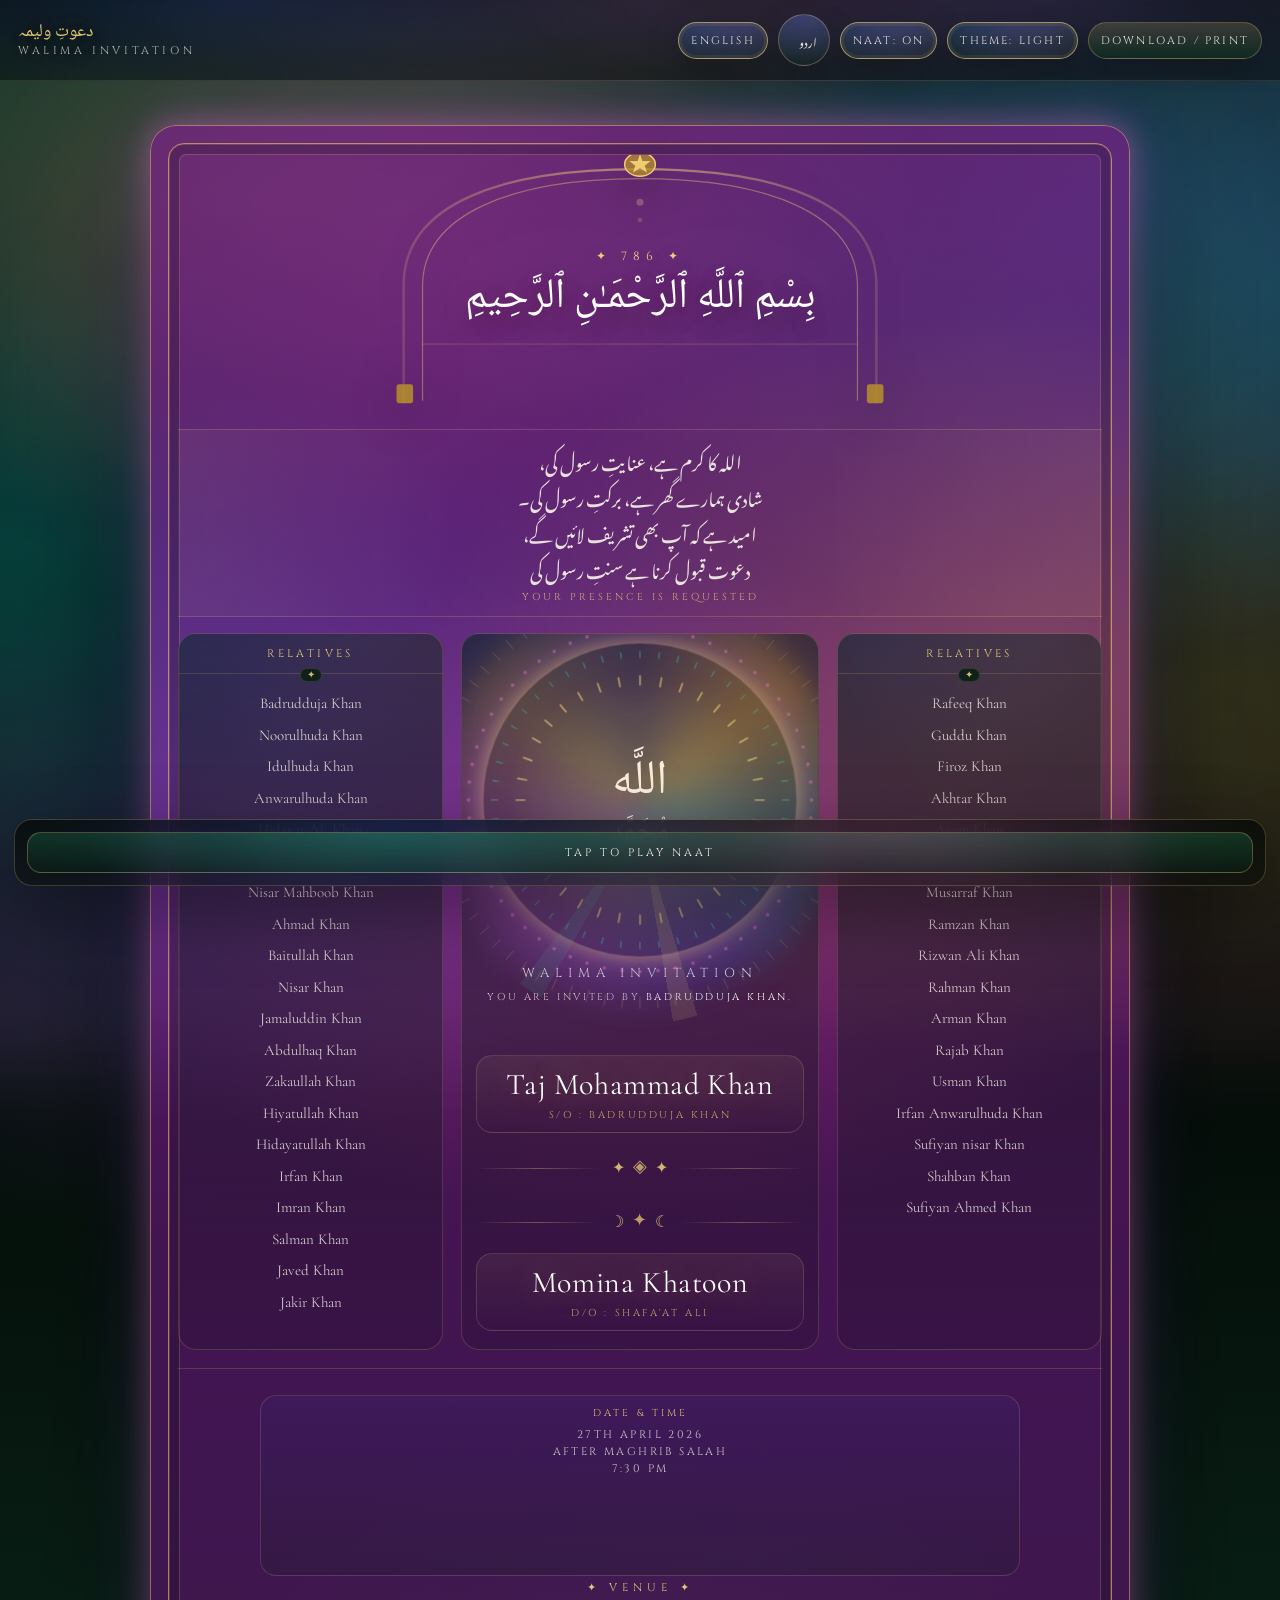
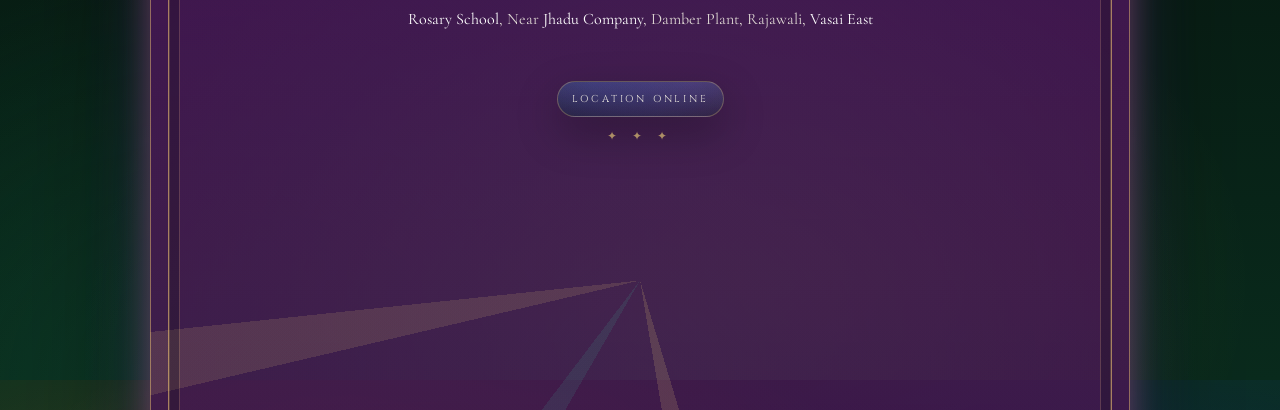
==== commit a0a1ed4d: "final" ====
--- a/index.html
+++ b/index.html
@@ -15,7 +15,7 @@
 </head>
 
 <body>
-  <div class="app" data-theme="dark">
+  <div class="app" data-theme="light">
     <header class="topbar" id="topbar">
       <div class="brand" aria-label="Walima invitation controls">
         <div class="b1">دعوتِ ولیمہ</div>
@@ -76,10 +76,10 @@
               </div>
 
               <div class="tagline">
-                <div class="shayari">محفلِ ولیمہ میں خوش آمدید،</div>
-                <div class="shayari">آپ کی آمد سے رونق بڑھے گی۔</div>
-                <div class="shayari">دعاؤں میں یاد رکھیے،</div>
-                <div class="shayari">یہ خوشی آپ کے دم سے سجے گی۔</div>
+                <div class="shayari">اللہ کا کرم ہے، عنایتِ رسول کی،</div>
+                <div class="shayari">شادی ہمارے گھر ہے، برکتِ رسول کی۔</div>
+                <div class="shayari">امید ہے کہ آپ بھی تشریف لائیں گے،</div>
+                <div class="shayari">دعوت قبول کرنا ہے سنتِ رسول کی</div>
                 <div class="micro">Your presence is requested</div>
               </div>
 
@@ -121,7 +121,10 @@
                     <!-- ── SPINNING STICK RINGS (English face) ── -->
                     <div class="spin-rings-wrap" aria-hidden="true" id="spinRingsEn"></div>
 
-                    <div class="allah" aria-label="Allah in Arabic">اللَّه</div>
+                    <div class="allah" aria-label="Allah and Muhammad in Arabic">
+                      <div class="allah-line allah-top">اللَّه</div>
+                      <div class="allah-line allah-bottom">مُحَمَّد</div>
+                    </div>
                     <div class="allah-ring" aria-hidden="true"></div>
                   </div>
                   <div class="headline"><span class="label-en">Walima Invitation</span><span class="label-ur">دعوتِ
@@ -187,15 +190,19 @@
               </div>
 
               <div class="venue">
-                <div class="label"><span class="label-en">✦ Venue ✦</span><span class="label-ur">مقام</span></div>
                 <div class="schedule" aria-label="Date and time">
-                  <div class="schedule-label"><span class="label-en">Date &amp; Time</span><span class="label-ur">تاریخ
+                  <div class="schedule-label"><span class="label-en"> Date &amp; Time</span><span class="label-ur">تاریخ
                       و وقت</span></div>
                   <div class="schedule-value">
+                    <span class="label-en">27th April 2026</span>
                     <span class="label-en">After Maghrib Salah</span>
-                    <span class="label-ur" dir="rtl" lang="ur">بعد نمازِ عشاء</span>
+                    <span class="label-en">7:30 PM</span>
+                    <span class="label-ur" dir="rtl" lang="ur">۱۰ ذی القعدہ، ۱۴۴۷ ہجری</span>
+                    <span class="label-ur" dir="rtl" lang="ur">بعد نمازِ مغرب</span>
+                    <span class="label-ur" dir="rtl" lang="ur">۷:۳۰ شام</span>
                   </div>
                 </div>
+                <div class="label"><span class="label-en">✦ Venue ✦</span><span class="label-ur">مقام</span></div>
                 <p class="address">
                   <span class="label-en"><span class="hl">Rosary School</span>, Near <span class="hl">Jhadu
                       Company</span>, Damber Plant, Rajawali, <span class="hl">Vasai East</span></span>
@@ -245,10 +252,10 @@
               </div>
 
               <div class="tagline">
-                <div class="shayari">محفلِ ولیمہ میں خوش آمدید،</div>
-                <div class="shayari">آپ کی آمد سے رونق بڑھے گی۔</div>
-                <div class="shayari">دعاؤں میں یاد رکھیے،</div>
-                <div class="shayari">یہ خوشی آپ کے دم سے سجے گی۔</div>
+                <div class="shayari">اللہ کا کرم ہے، عنایتِ رسول کی،</div>
+                <div class="shayari">شادی ہمارے گھر ہے، برکتِ رسول کی۔</div>
+                <div class="shayari">امید ہے کہ آپ بھی تشریف لائیں گے،</div>
+                <div class="shayari">دعوت قبول کرنا ہے سنتِ رسول کی</div>
                 <div class="micro">دعوتِ ولیمہ</div>
               </div>
 
@@ -355,15 +362,19 @@
               </div>
 
               <div class="venue">
-                <div class="label"><span class="label-en">✦ Venue ✦</span><span class="label-ur">مقام</span></div>
                 <div class="schedule" aria-label="تاریخ اور وقت">
                   <div class="schedule-label"><span class="label-en">Date &amp; Time</span><span class="label-ur">تاریخ
                       و وقت</span></div>
                   <div class="schedule-value">
+                    <span class="label-en">27th April 2026</span>
                     <span class="label-en">After Maghrib Salah</span>
-                    <span class="label-ur" dir="rtl" lang="ur">بعد نمازِ عشاء</span>
+                    <span class="label-en">7:30 PM</span>
+                    <span class="label-ur" dir="rtl" lang="ur">۱۰ ذی القعدہ، ۱۴۴۷ ہجری</span>
+                    <span class="label-ur" dir="rtl" lang="ur">بعد نمازِ مغرب</span>
+                    <span class="label-ur" dir="rtl" lang="ur">۷:۳۰ شام</span>
                   </div>
                 </div>
+                <div class="label"><span class="label-en">✦ Venue ✦</span><span class="label-ur">مقام</span></div>
                 <p class="address">
                   <span class="label-en"><span class="hl">Rosary School</span>, Near <span class="hl">Jhadu
                       Company</span>, Damber Plant, Rajawali, <span class="hl">Vasai East</span></span>
@@ -371,8 +382,8 @@
                       class="hl">جھاڑو کمپنی</span>، ڈمبر پلانٹ، رجاؤلی، <span class="hl">وسئی ایسٹ</span></span>
                 </p>
                 <a class="map-btn" href="https://maps.app.goo.gl/qFDw4ToFiQkPGLsq9" target="_blank"
-                  rel="noopener noreferrer"><span class="label-en">Location Online</span><span class="label-ur">لوکیشن
-                    آن لائن</span></a>
+                  rel="noopener noreferrer"><span class="label-en">View Location</span><span class="label-ur">لوکیشن دیکھیں
+                    </span></a>
                 <div class="footer-stars" aria-hidden="true">✦ ✦ ✦</div>
               </div>
             </div>
@@ -391,4 +402,4 @@
   </div>
 </body>
 
-</html>+</html>
--- a/styles.css
+++ b/styles.css
@@ -29,7 +29,7 @@
     radial-gradient(760px 560px at 60% 95%, rgba(183,255,74,.10), transparent 64%),
     radial-gradient(900px 900px at 50% 100%, rgba(27,106,69,.52), transparent 62%),
     radial-gradient(900px 700px at 20% 100%, rgba(15,74,49,.46), transparent 60%),
-    linear-gradient(180deg, var(--green1), var(--bg0));
+    linear-gradient(180deg, var(--green1), var(--bg0), var(--green1));
   --body-bg-overlay:
     radial-gradient(700px 520px at 20% 25%, rgba(68,255,210,.18), transparent 62%),
     radial-gradient(820px 620px at 78% 30%, rgba(255,207,74,.16), transparent 60%),
@@ -74,7 +74,7 @@
     radial-gradient(900px 520px at 88% 12%, rgba(155,107,255,.35), transparent 62%),
     radial-gradient(820px 520px at 12% 46%, rgba(255,178,102,.30), transparent 62%),
     radial-gradient(760px 560px at 60% 92%, rgba(255,90,168,.26), transparent 64%),
-    linear-gradient(180deg, #3b1350, #150b1f);
+    linear-gradient(180deg, #3b1350, #150b1f, #3b1350);
   --body-bg-overlay:
     radial-gradient(760px 560px at 18% 25%, rgba(255,214,118,.32), transparent 62%),
     radial-gradient(820px 620px at 78% 28%, rgba(255,123,212,.30), transparent 60%),
@@ -108,9 +108,12 @@
   margin:0;
   color:var(--ink);
   background: var(--body-bg);
+  background-size: 100% 220%;
+  background-position: 50% 0%;
   font-family: "Cormorant Garamond", ui-serif, Georgia, "Times New Roman", serif;
   overflow-x:hidden;
   position:relative;
+  animation: bgFlow 28s ease-in-out infinite alternate;
 }
 
 body::before{
@@ -118,20 +121,34 @@
   position:fixed;
   inset:-18%;
   background: var(--body-bg-overlay);
+  background-size: 120% 240%;
+  background-position: 50% 0%;
   filter: blur(32px) saturate(1.55) contrast(1.05);
   opacity:.78;
   mix-blend-mode: screen;
   pointer-events:none;
   z-index:-1;
-  animation:none;
+  animation: bgFlow 34s ease-in-out infinite alternate;
 }
 
 @keyframes auroraDrift{
   0%{transform: translate3d(-1.5%, -1%, 0) rotate(-2deg)}
   100%{transform: translate3d(1.5%, 1%, 0) rotate(2deg)}
 }
+@keyframes bgFlow{
+  0%{background-position: 50% 0%}
+  100%{background-position: 50% 100%}
+}
+@keyframes pageFade{
+  from{opacity:0; transform: translateY(6px)}
+  to{opacity:1; transform: translateY(0)}
+}
 
 .app{min-height:100%;display:flex;flex-direction:column}
+.app{
+  opacity:0;
+  animation: pageFade 1.1s ease forwards;
+}
 
 .topbar{
   position:sticky;top:0;z-index:50;
@@ -253,6 +270,7 @@
   box-shadow:
     0 46px 140px rgba(0,0,0,.58),
     var(--card-border-glow);
+  animation:none;
 }
 .card::before{
   content:"";
@@ -275,14 +293,19 @@
   content:"";
   position:absolute;inset:0;
   background:
-    radial-gradient(900px 520px at 20% 0%, rgba(47,99,255,.16), transparent 62%),
-    radial-gradient(900px 520px at 80% 0%, rgba(255,123,212,.16), transparent 62%),
-    radial-gradient(800px 420px at 50% 0%, rgba(246,215,123,.22), transparent 62%),
-    radial-gradient(760px 520px at 50% 110%, rgba(246,215,123,.12), transparent 64%),
-    repeating-linear-gradient(90deg, rgba(246,215,123,.09) 0 1px, transparent 1px 22px),
-    repeating-linear-gradient(0deg, rgba(246,215,123,.08) 0 1px, transparent 1px 22px);
-  opacity:.11;
-  pointer-events:none;
+    linear-gradient(180deg,
+      rgba(246,215,123,.12) 0%,
+      rgba(47,99,255,.10) 12.5%,
+      rgba(255,123,212,.10) 25%,
+      rgba(47,99,255,.10) 37.5%,
+      rgba(246,215,123,.12) 50%,
+      rgba(47,99,255,.10) 62.5%,
+      rgba(255,123,212,.10) 75%,
+      rgba(47,99,255,.10) 87.5%,
+      rgba(246,215,123,.12) 100%);
+  opacity:.18;
+  pointer-events:none;
+  animation:none;
 }
 
 .card-border{
@@ -291,6 +314,7 @@
   border:1px solid var(--border-line);
   box-shadow: 0 0 0 1px var(--border-inner) inset, 0 0 0 10px rgba(5,10,7,.20) inset;
   pointer-events:none;z-index:5;
+  animation: borderGlow 9s ease-in-out infinite;
 }
 .card-border::before{
   content:"";
@@ -353,7 +377,7 @@
 }
 .panel-header{padding:12px 14px;text-align:center;border-bottom:1px solid rgba(246,215,123,.14);position:relative}
 .panel-header::after{content:"✦";position:absolute;left:50%;bottom:-9px;transform:translateX(-50%);font-size:10px;color:rgba(246,215,123,.86);background: rgba(10,32,23,.92);padding:0 6px;border-radius:999px;border:1px solid rgba(246,215,123,.14)}
-.panel-title{font-family:"Cinzel",serif;font-size:11px;letter-spacing:3.4px;text-transform:uppercase;color:rgba(246,215,123,.92)}
+.panel-title{font-family:"Cinzel",serif;font-size:11px;letter-spacing:3.4px;text-transform:uppercase;color:rgba(246,215,123,.92);animation: textGlow 12s ease-in-out infinite}
 .panel-list{list-style:none;margin:0;padding:14px 14px 16px;text-align:center}
 .panel-list li{font-size:15px;line-height:2.1;color:rgba(245,241,230,.82)}
 
@@ -383,7 +407,7 @@
     0 0 58px var(--royal-glow-3);
   opacity:.65;
   pointer-events:none;
-  animation: royalHalo 4.8s ease-in-out infinite;
+  animation: royalHalo 7s ease-in-out infinite;
 }
 
 /* ─────────────────────────────────────────────────────────────
@@ -455,7 +479,7 @@
   filter: blur(.2px);
   pointer-events:none;
   z-index:0;
-  animation: royalSpin 14s linear infinite;
+  animation: royalSpin 20s linear infinite;
 }
 .allah-wrap{
   position:absolute;
@@ -490,7 +514,7 @@
   filter: blur(14px) saturate(1.3);
   opacity:.9;
   mix-blend-mode: screen;
-  animation: royalSpin 12s linear infinite;
+  animation: royalSpin 18s linear infinite;
 }
 .allah-wrap::after{
   content:"";
@@ -501,26 +525,63 @@
   filter: blur(18px);
   opacity:.65;
   mix-blend-mode: screen;
-  animation: royalPulse 3.8s ease-in-out infinite;
+  animation: royalPulse 6s ease-in-out infinite;
 }
 @keyframes royalSpin{0%{transform:rotate(0deg)}100%{transform:rotate(360deg)}}
-@keyframes royalPulse{0%,100%{transform:scale(.96);opacity:.55}50%{transform:scale(1.04);opacity:.82}}
+@keyframes royalPulse{0%,100%{transform:scale(.98);opacity:.5}50%{transform:scale(1.02);opacity:.72}}
 @keyframes royalHalo{
-  0%,100%{opacity:.45; transform:translate(-50%,-50%) scale(.98)}
-  50%{opacity:.85; transform:translate(-50%,-50%) scale(1.03)}
-}
-
-.allah{position:relative;z-index:3;font-family:"Noto Naskh Arabic","Amiri",serif;font-size:48px;color:rgba(255,243,227,.96);text-shadow: 0 18px 46px rgba(0,0,0,.45), var(--text-glow);animation: royalText 3.6s ease-in-out infinite}
+  0%,100%{opacity:.4; transform:translate(-50%,-50%) scale(.99)}
+  50%{opacity:.7; transform:translate(-50%,-50%) scale(1.015)}
+}
+
+.allah{
+  position:relative;
+  z-index:3;
+  font-family:"Noto Naskh Arabic","Amiri",serif;
+  font-size:48px;
+  color:rgba(255,243,227,.96);
+  text-shadow: 0 18px 46px rgba(0,0,0,.45), var(--text-glow);
+  animation: royalText 6s ease-in-out infinite;
+  display:flex;
+  flex-direction:column;
+  align-items:center;
+  justify-content:center;
+  text-align:center;
+  gap:6px;
+}
+.allah-line{line-height:1.1;white-space:nowrap}
+.allah-top{font-size:48px}
+.allah-bottom{font-size:30px;opacity:.92}
 @keyframes royalText{
-  0%,100%{text-shadow: 0 18px 46px rgba(0,0,0,.45), 0 0 26px var(--royal-glow-1), 0 0 40px var(--royal-glow-2)}
-  50%{text-shadow: 0 18px 46px rgba(0,0,0,.45), 0 0 36px var(--royal-glow-1), 0 0 58px var(--royal-glow-3)}
-}
-.headline{margin-top:2px;font-family:"Cinzel",serif;font-size:13px;letter-spacing:6px;text-transform:uppercase;color:rgba(245,241,230,.88);text-shadow:var(--text-glow)}
+  0%,100%{text-shadow: 0 18px 46px rgba(0,0,0,.45), 0 0 18px var(--royal-glow-1), 0 0 28px var(--royal-glow-2)}
+  50%{text-shadow: 0 18px 46px rgba(0,0,0,.45), 0 0 26px var(--royal-glow-1), 0 0 40px var(--royal-glow-3)}
+}
+@keyframes cardOuterFlow{
+  0%{background-position: 50% 0%, 20% 0%, 80% 0%, 50% 0%, 50% 110%, 0 0, 0 0}
+  100%{background-position: 50% 100%, 20% 0%, 80% 0%, 50% 0%, 50% 110%, 0 0, 0 0}
+}
+@keyframes shimmer{
+  0%,100%{opacity:.1}
+  50%{opacity:.16}
+}
+@keyframes floatCard{
+  0%,100%{transform: translateY(0)}
+  50%{transform: translateY(-3px)}
+}
+@keyframes borderGlow{
+  0%,100%{box-shadow: 0 0 0 1px var(--border-inner) inset, 0 0 0 10px rgba(5,10,7,.18) inset, 0 0 12px rgba(246,215,123,.18)}
+  50%{box-shadow: 0 0 0 1px var(--border-inner) inset, 0 0 0 10px rgba(5,10,7,.18) inset, 0 0 20px rgba(246,215,123,.26)}
+}
+@keyframes textGlow{
+  0%,100%{text-shadow: 0 0 10px var(--royal-glow-1), 0 0 18px var(--royal-glow-2)}
+  50%{text-shadow: 0 0 16px var(--royal-glow-1), 0 0 26px var(--royal-glow-3)}
+}
+.headline{margin-top:2px;font-family:"Cinzel",serif;font-size:13px;letter-spacing:6px;text-transform:uppercase;color:rgba(245,241,230,.88);text-shadow:var(--text-glow);animation: textGlow 10s ease-in-out infinite}
 .invite-quote{margin-top:-4px;font-family:"Cinzel",serif;font-size:10px;letter-spacing:2.6px;text-transform:uppercase;color:rgba(245,241,230,.78);text-align:center;text-shadow:var(--text-glow)}
 .invite-quote .label-en,.invite-quote .label-ur{display:block}
 .invite-quote .label-ur{margin-top:6px;font-family:"Noto Nastaliq Urdu","Noto Naskh Arabic","Amiri",serif;font-size:13px;letter-spacing:0;text-transform:none;color:rgba(246,215,123,.88)}
 .person{text-align:center;padding:10px 12px;width:100%;border-radius:16px;border:1px solid rgba(246,215,123,.16);background: linear-gradient(180deg, rgba(246,215,123,.07), transparent)}
-.person-name{display:block;font-size:30px;color:#fff;letter-spacing:.6px;text-shadow:var(--text-glow)}
+.person-name{display:block;font-size:30px;color:#fff;letter-spacing:.6px;text-shadow:var(--text-glow);animation: textGlow 10s ease-in-out infinite}
 .person-sub{display:block;margin-top:5px;font-family:"Cinzel",serif;font-size:10px;letter-spacing:2.6px;color:rgba(246,215,123,.72);text-transform:uppercase}
 
 .divider{width:100%;display:grid;grid-template-columns: 1fr auto 1fr;align-items:center;gap:12px;padding:8px 0 4px}
@@ -659,6 +720,7 @@
   .card::before{animation:none}
   body::before{animation:none}
   body{animation:none}
+  .app{animation:none}
   .allah-wrap::before{animation:none}
   .allah-wrap::after{animation:none}
   .allah-ring{animation:none}
@@ -667,6 +729,10 @@
   .card-face{transition:none}
   .chip{transition:none}
   .map-btn{transition:none}
+  .card::after{animation:none}
+  .card{animation:none}
+  .card-border{animation:none}
+  .headline,.person-name,.panel-title{animation:none}
   .spin-ring-1,
   .spin-ring-2,
   .spin-ring-3,
@@ -693,4 +759,4 @@
   .card-face:last-child{break-after:auto}
   .map-btn{border-color:#999;color:#111;box-shadow:none}
   .spin-rings-wrap{display:none}
-}+}
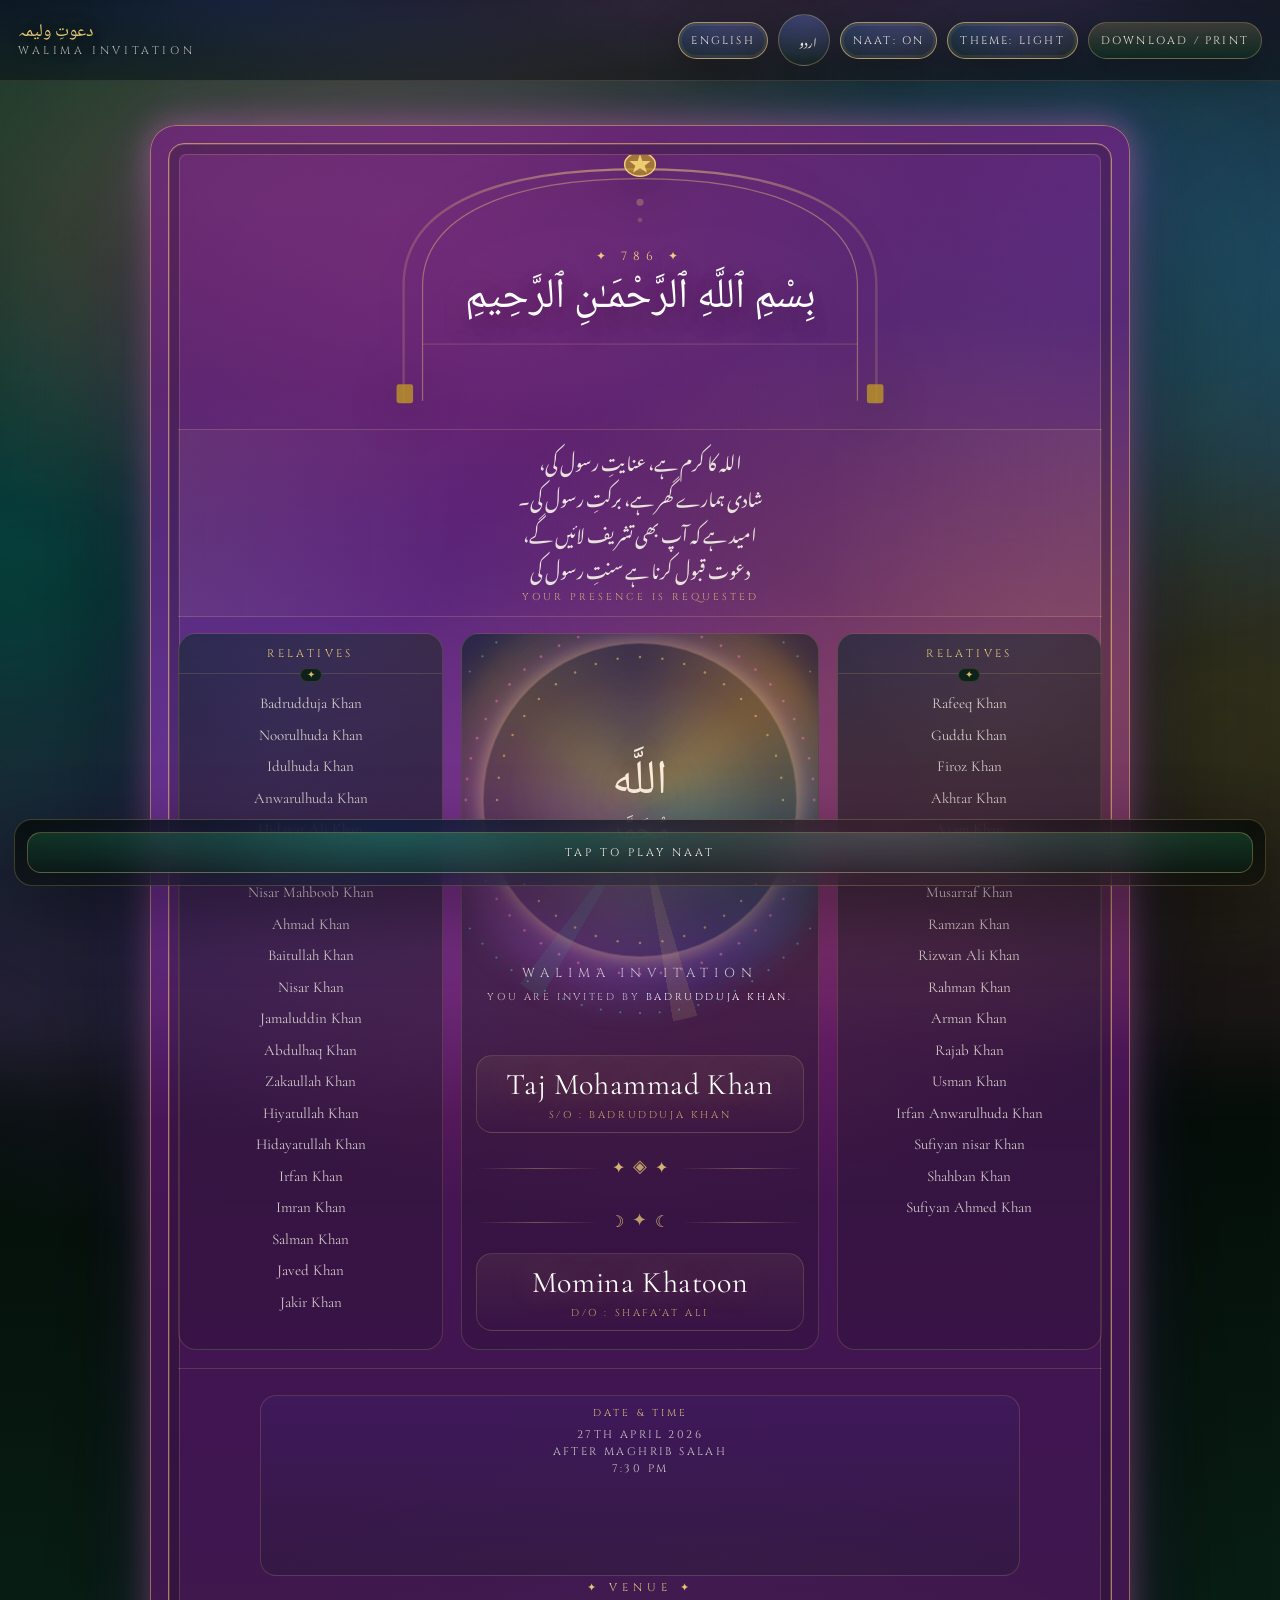
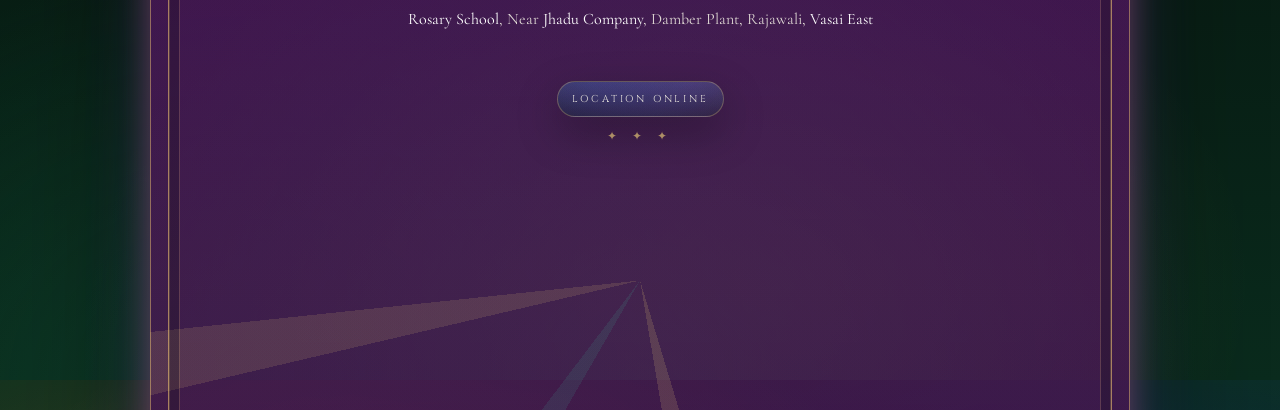
==== commit e4d040e3: "final smooth" ====
--- a/index.html
+++ b/index.html
@@ -117,8 +117,7 @@
                   <div class="allah-center">
                     <div class="allah-wrap" aria-hidden="true"></div>
                     
-
-                    <!-- ── SPINNING STICK RINGS (English face) ── -->
+                    <!-- ── SPRINKLED RING (English face) ── -->
                     <div class="spin-rings-wrap" aria-hidden="true" id="spinRingsEn"></div>
 
                     <div class="allah" aria-label="Allah and Muhammad in Arabic">
@@ -293,7 +292,7 @@
                   <div class="allah-center">
                     <div class="allah-wrap" aria-hidden="true"></div>
 
-                    <!-- ── SPINNING STICK RINGS (Urdu face) ── -->
+                    <!-- ── SPRINKLED RING (Urdu face) ── -->
                     <div class="spin-rings-wrap" aria-hidden="true" id="spinRingsUr"></div>
 
                     <div class="allah" aria-label="Allah in Arabic">اللَّه</div>
--- a/styles.css
+++ b/styles.css
@@ -113,7 +113,6 @@
   font-family: "Cormorant Garamond", ui-serif, Georgia, "Times New Roman", serif;
   overflow-x:hidden;
   position:relative;
-  animation: bgFlow 28s ease-in-out infinite alternate;
 }
 
 body::before{
@@ -128,7 +127,6 @@
   mix-blend-mode: screen;
   pointer-events:none;
   z-index:-1;
-  animation: bgFlow 34s ease-in-out infinite alternate;
 }
 
 @keyframes auroraDrift{
@@ -146,8 +144,7 @@
 
 .app{min-height:100%;display:flex;flex-direction:column}
 .app{
-  opacity:0;
-  animation: pageFade 1.1s ease forwards;
+  opacity:1;
 }
 
 .topbar{
@@ -183,7 +180,6 @@
     linear-gradient(180deg, rgba(13,44,31,.76), rgba(10,32,23,.70));
   cursor:pointer;
   box-shadow: 0 14px 34px rgba(0,0,0,.26);
-  transition: transform .22s ease, box-shadow .22s ease, border-color .22s ease, filter .22s ease;
 }
 .menu-toggle span{
   display:block;
@@ -191,10 +187,7 @@
   height:2px;
   background:rgba(246,215,123,.9);
   border-radius:999px;
-  transition: transform .22s ease, opacity .22s ease;
-}
-.menu-toggle:hover{transform: translateY(-1px); border-color: rgba(246,215,123,.5); box-shadow: 0 18px 38px rgba(0,0,0,.32)}
-.menu-toggle:active{transform: translateY(0) scale(.985)}
+}
 .topbar.menu-open .menu-toggle span:nth-child(1){transform: translateY(6px) rotate(45deg)}
 .topbar.menu-open .menu-toggle span:nth-child(2){opacity:0}
 .topbar.menu-open .menu-toggle span:nth-child(3){transform: translateY(-6px) rotate(-45deg)}
@@ -211,11 +204,8 @@
   padding:10px 12px;border-radius:999px;
   font-family:"Cinzel",serif;font-size:11px;letter-spacing:2.2px;text-transform:uppercase;
   cursor:pointer;
-  transition: transform .22s ease, border-color .22s ease, box-shadow .22s ease, filter .22s ease;
   box-shadow: 0 14px 34px rgba(0,0,0,.24);
 }
-.chip:hover{transform: translateY(-1px); border-color: rgba(246,215,123,.42)}
-.chip:active{transform: translateY(0) scale(.985)}
 .chip[aria-pressed="true"]{border-color: rgba(246,215,123,.62); box-shadow: 0 12px 34px rgba(0,0,0,.28), 0 0 0 3px rgba(246,215,123,.08) inset}
 .chip-primary{background: linear-gradient(180deg, rgba(246,215,123,.16), rgba(13,44,31,.78))}
 .chip .urdu{font-family:"Noto Nastaliq Urdu","Noto Naskh Arabic","Amiri",serif;font-size:12px;letter-spacing:0;text-transform:none;margin-left:8px}
@@ -251,10 +241,7 @@
   letter-spacing:3px;
   text-transform:uppercase;
   cursor:pointer;
-  transition: transform .22s ease, border-color .22s ease, box-shadow .22s ease, filter .22s ease;
-}
-.audio-gate-btn:hover{transform: translateY(-1px); border-color: rgba(246,215,123,.46); box-shadow: 0 16px 40px rgba(0,0,0,.3)}
-.audio-gate-btn:active{transform: translateY(0) scale(.985)}
+}
 
 .stage{flex:1;display:flex;align-items:center;justify-content:center;padding:26px 18px 44px}
 .stage{padding: clamp(18px, 4vw, 44px) 18px clamp(32px, 6vw, 54px)}
@@ -314,7 +301,6 @@
   border:1px solid var(--border-line);
   box-shadow: 0 0 0 1px var(--border-inner) inset, 0 0 0 10px rgba(5,10,7,.20) inset;
   pointer-events:none;z-index:5;
-  animation: borderGlow 9s ease-in-out infinite;
 }
 .card-border::before{
   content:"";
@@ -329,7 +315,6 @@
   padding: clamp(20px, 3.2vw, 28px) clamp(16px, 3vw, 28px) clamp(16px, 2.4vw, 22px);
   opacity:0;
   transform: translateY(10px) scale(.992);
-  transition: opacity .55s ease, transform .55s ease, filter .55s ease;
   filter: saturate(.98) contrast(.98);
   pointer-events:none;
 }
@@ -377,7 +362,7 @@
 }
 .panel-header{padding:12px 14px;text-align:center;border-bottom:1px solid rgba(246,215,123,.14);position:relative}
 .panel-header::after{content:"✦";position:absolute;left:50%;bottom:-9px;transform:translateX(-50%);font-size:10px;color:rgba(246,215,123,.86);background: rgba(10,32,23,.92);padding:0 6px;border-radius:999px;border:1px solid rgba(246,215,123,.14)}
-.panel-title{font-family:"Cinzel",serif;font-size:11px;letter-spacing:3.4px;text-transform:uppercase;color:rgba(246,215,123,.92);animation: textGlow 12s ease-in-out infinite}
+.panel-title{font-family:"Cinzel",serif;font-size:11px;letter-spacing:3.4px;text-transform:uppercase;color:rgba(246,215,123,.92)}
 .panel-list{list-style:none;margin:0;padding:14px 14px 16px;text-align:center}
 .panel-list li{font-size:15px;line-height:2.1;color:rgba(245,241,230,.82)}
 
@@ -407,17 +392,9 @@
     0 0 58px var(--royal-glow-3);
   opacity:.65;
   pointer-events:none;
-  animation: royalHalo 7s ease-in-out infinite;
-}
-
-/* ─────────────────────────────────────────────────────────────
-   SPINNING STICK RINGS  –  SVG canvas approach
-   Each .spin-ring is a position:absolute SVG element that
-   orbits around the Allah centre.  We use separate animation
-   durations and directions so the rings never feel in sync.
-   ───────────────────────────────────────────────────────────── */
-
-/* Container that every spin-ring is placed inside */
+}
+
+/* ── SPRINKLED RING ── */
 .spin-rings-wrap{
   position:absolute;
   top:50%;
@@ -427,36 +404,26 @@
   pointer-events:none;
   z-index:2;
 }
-
-/* Each ring SVG element – centred via negative translate */
 .spin-ring{
   position:absolute;
   top:0;
   left:0;
-  /* centred on the container origin */
   transform-origin: 0px 0px;
-  will-change: transform;
-  pointer-events:none;
-}
-
-/* Individual ring animation speeds & directions */
-.spin-ring-1{
-  animation: spinCW 18s linear infinite;
-}
-.spin-ring-2{
-  animation: spinCCW 26s linear infinite;
-}
-.spin-ring-3{
-  animation: spinCW 38s linear infinite;
-}
-.spin-ring-4{
-  animation: spinCCW 14s linear infinite;
-}
-
+  pointer-events:none;
+  filter: drop-shadow(0 0 6px rgba(246,215,123,0.35)) drop-shadow(0 0 10px rgba(255,123,212,0.22));
+}
+.spin-ring-dots{
+  animation: spinCW 34s linear infinite;
+}
+.spin-ring-dots-2{
+  animation: spinCCW 48s linear infinite;
+}
+.spin-ring-dots-3{
+  animation: spinCW 72s linear infinite;
+}
 @keyframes spinCW  { from{transform:rotate(0deg)}   to{transform:rotate(360deg)} }
 @keyframes spinCCW { from{transform:rotate(0deg)}   to{transform:rotate(-360deg)} }
-
-/* ─── end spinning stick rings ─── */
+/* ── end sprinkled ring ── */
 
 .allah-ring{
   position:absolute;
@@ -479,7 +446,7 @@
   filter: blur(.2px);
   pointer-events:none;
   z-index:0;
-  animation: royalSpin 20s linear infinite;
+  animation: royalSpin 26s linear infinite;
 }
 .allah-wrap{
   position:absolute;
@@ -514,7 +481,6 @@
   filter: blur(14px) saturate(1.3);
   opacity:.9;
   mix-blend-mode: screen;
-  animation: royalSpin 18s linear infinite;
 }
 .allah-wrap::after{
   content:"";
@@ -525,7 +491,6 @@
   filter: blur(18px);
   opacity:.65;
   mix-blend-mode: screen;
-  animation: royalPulse 6s ease-in-out infinite;
 }
 @keyframes royalSpin{0%{transform:rotate(0deg)}100%{transform:rotate(360deg)}}
 @keyframes royalPulse{0%,100%{transform:scale(.98);opacity:.5}50%{transform:scale(1.02);opacity:.72}}
@@ -541,7 +506,7 @@
   font-size:48px;
   color:rgba(255,243,227,.96);
   text-shadow: 0 18px 46px rgba(0,0,0,.45), var(--text-glow);
-  animation: royalText 6s ease-in-out infinite;
+  animation: royalText 10s ease-in-out infinite;
   display:flex;
   flex-direction:column;
   align-items:center;
@@ -576,12 +541,12 @@
   0%,100%{text-shadow: 0 0 10px var(--royal-glow-1), 0 0 18px var(--royal-glow-2)}
   50%{text-shadow: 0 0 16px var(--royal-glow-1), 0 0 26px var(--royal-glow-3)}
 }
-.headline{margin-top:2px;font-family:"Cinzel",serif;font-size:13px;letter-spacing:6px;text-transform:uppercase;color:rgba(245,241,230,.88);text-shadow:var(--text-glow);animation: textGlow 10s ease-in-out infinite}
+.headline{margin-top:2px;font-family:"Cinzel",serif;font-size:13px;letter-spacing:6px;text-transform:uppercase;color:rgba(245,241,230,.88);text-shadow:var(--text-glow)}
 .invite-quote{margin-top:-4px;font-family:"Cinzel",serif;font-size:10px;letter-spacing:2.6px;text-transform:uppercase;color:rgba(245,241,230,.78);text-align:center;text-shadow:var(--text-glow)}
 .invite-quote .label-en,.invite-quote .label-ur{display:block}
 .invite-quote .label-ur{margin-top:6px;font-family:"Noto Nastaliq Urdu","Noto Naskh Arabic","Amiri",serif;font-size:13px;letter-spacing:0;text-transform:none;color:rgba(246,215,123,.88)}
 .person{text-align:center;padding:10px 12px;width:100%;border-radius:16px;border:1px solid rgba(246,215,123,.16);background: linear-gradient(180deg, rgba(246,215,123,.07), transparent)}
-.person-name{display:block;font-size:30px;color:#fff;letter-spacing:.6px;text-shadow:var(--text-glow);animation: textGlow 10s ease-in-out infinite}
+.person-name{display:block;font-size:30px;color:#fff;letter-spacing:.6px;text-shadow:var(--text-glow)}
 .person-sub{display:block;margin-top:5px;font-family:"Cinzel",serif;font-size:10px;letter-spacing:2.6px;color:rgba(246,215,123,.72);text-transform:uppercase}
 
 .divider{width:100%;display:grid;grid-template-columns: 1fr auto 1fr;align-items:center;gap:12px;padding:8px 0 4px}
@@ -633,10 +598,7 @@
   letter-spacing:2.8px;
   text-transform:uppercase;
   box-shadow: 0 16px 44px rgba(0,0,0,.28);
-  transition: transform .22s ease, border-color .22s ease, box-shadow .22s ease, filter .22s ease;
-}
-.map-btn:hover{transform: translateY(-1px); border-color: rgba(246,215,123,.44)}
-.map-btn:active{transform: translateY(0) scale(.985)}
+}
 .hl{color:#fff}
 .footer-stars{display:flex;align-items:center;justify-content:center;gap:12px;padding:12px 0 6px;color:rgba(246,215,123,.62);font-size:12px;letter-spacing:6px}
 
@@ -717,26 +679,9 @@
   .venue .address{font-size:16px;line-height:1.75}
 }
 @media (prefers-reduced-motion: reduce){
-  .card::before{animation:none}
-  body::before{animation:none}
-  body{animation:none}
-  .app{animation:none}
-  .allah-wrap::before{animation:none}
-  .allah-wrap::after{animation:none}
-  .allah-ring{animation:none}
   .allah-center::after{animation:none}
   .allah{animation:none}
   .card-face{transition:none}
-  .chip{transition:none}
-  .map-btn{transition:none}
-  .card::after{animation:none}
-  .card{animation:none}
-  .card-border{animation:none}
-  .headline,.person-name,.panel-title{animation:none}
-  .spin-ring-1,
-  .spin-ring-2,
-  .spin-ring-3,
-  .spin-ring-4{animation:none}
 }
 
 @media print{
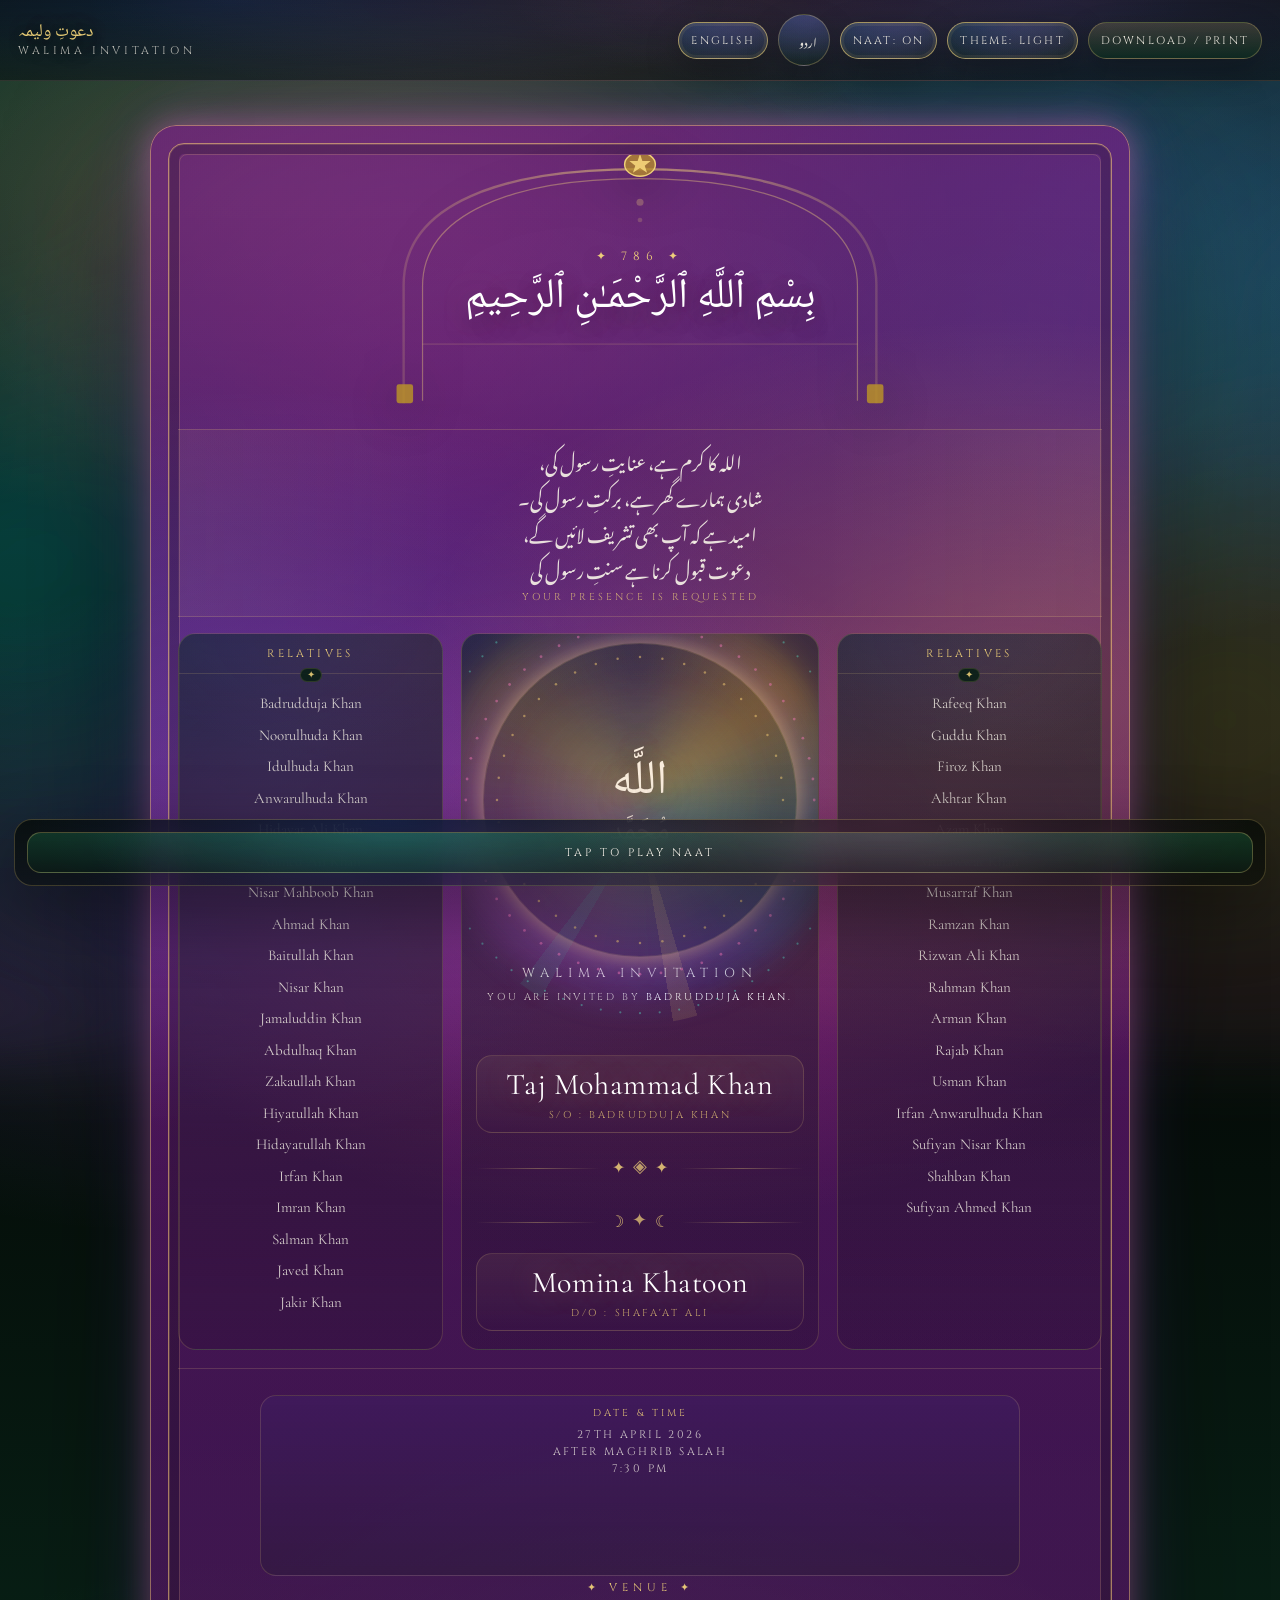
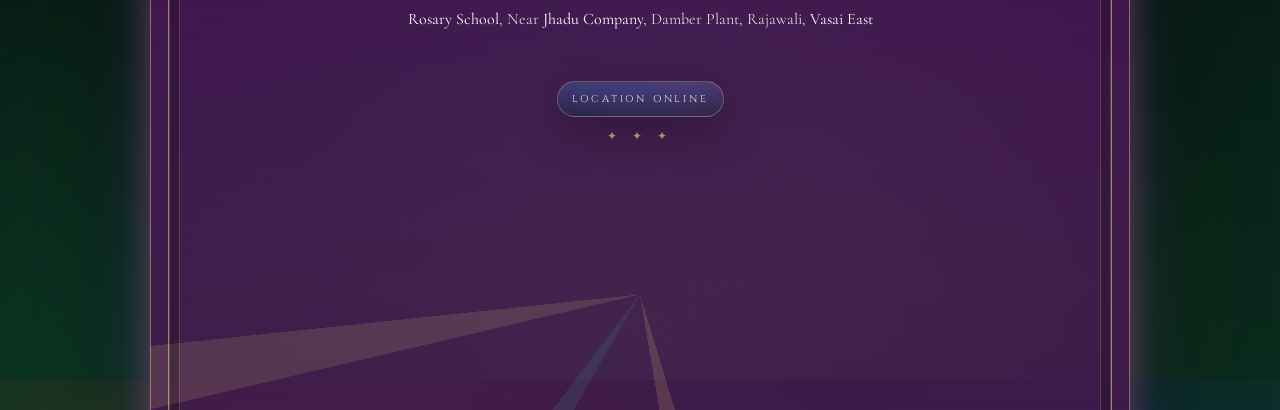
==== commit f19c99c4: "date change" ====
--- a/index.html
+++ b/index.html
@@ -181,7 +181,7 @@
                     <li>Rajab Khan</li>
                     <li>Usman Khan</li>
                     <li>Irfan Anwarulhuda Khan</li>
-                    <li>Sufiyan nisar Khan</li>
+                    <li>Sufiyan Nisar Khan</li>
                     <li>Shahban Khan</li>
                     <li>Sufiyan Ahmed Khan</li>
                   </ul>
@@ -365,10 +365,10 @@
                   <div class="schedule-label"><span class="label-en">Date &amp; Time</span><span class="label-ur">تاریخ
                       و وقت</span></div>
                   <div class="schedule-value">
-                    <span class="label-en">27th April 2026</span>
-                    <span class="label-en">After Maghrib Salah</span>
+                    <span class="label-en">29th April 2026</span>
+                    <span class="label-en">After Namaz e Maghrib</span>
                     <span class="label-en">7:30 PM</span>
-                    <span class="label-ur" dir="rtl" lang="ur">۱۰ ذی القعدہ، ۱۴۴۷ ہجری</span>
+                    <span class="label-ur" dir="rtl" lang="ur">۱۱ ذی القعدہ، ۱۴۴۷ ہجری</span>
                     <span class="label-ur" dir="rtl" lang="ur">بعد نمازِ مغرب</span>
                     <span class="label-ur" dir="rtl" lang="ur">۷:۳۰ شام</span>
                   </div>
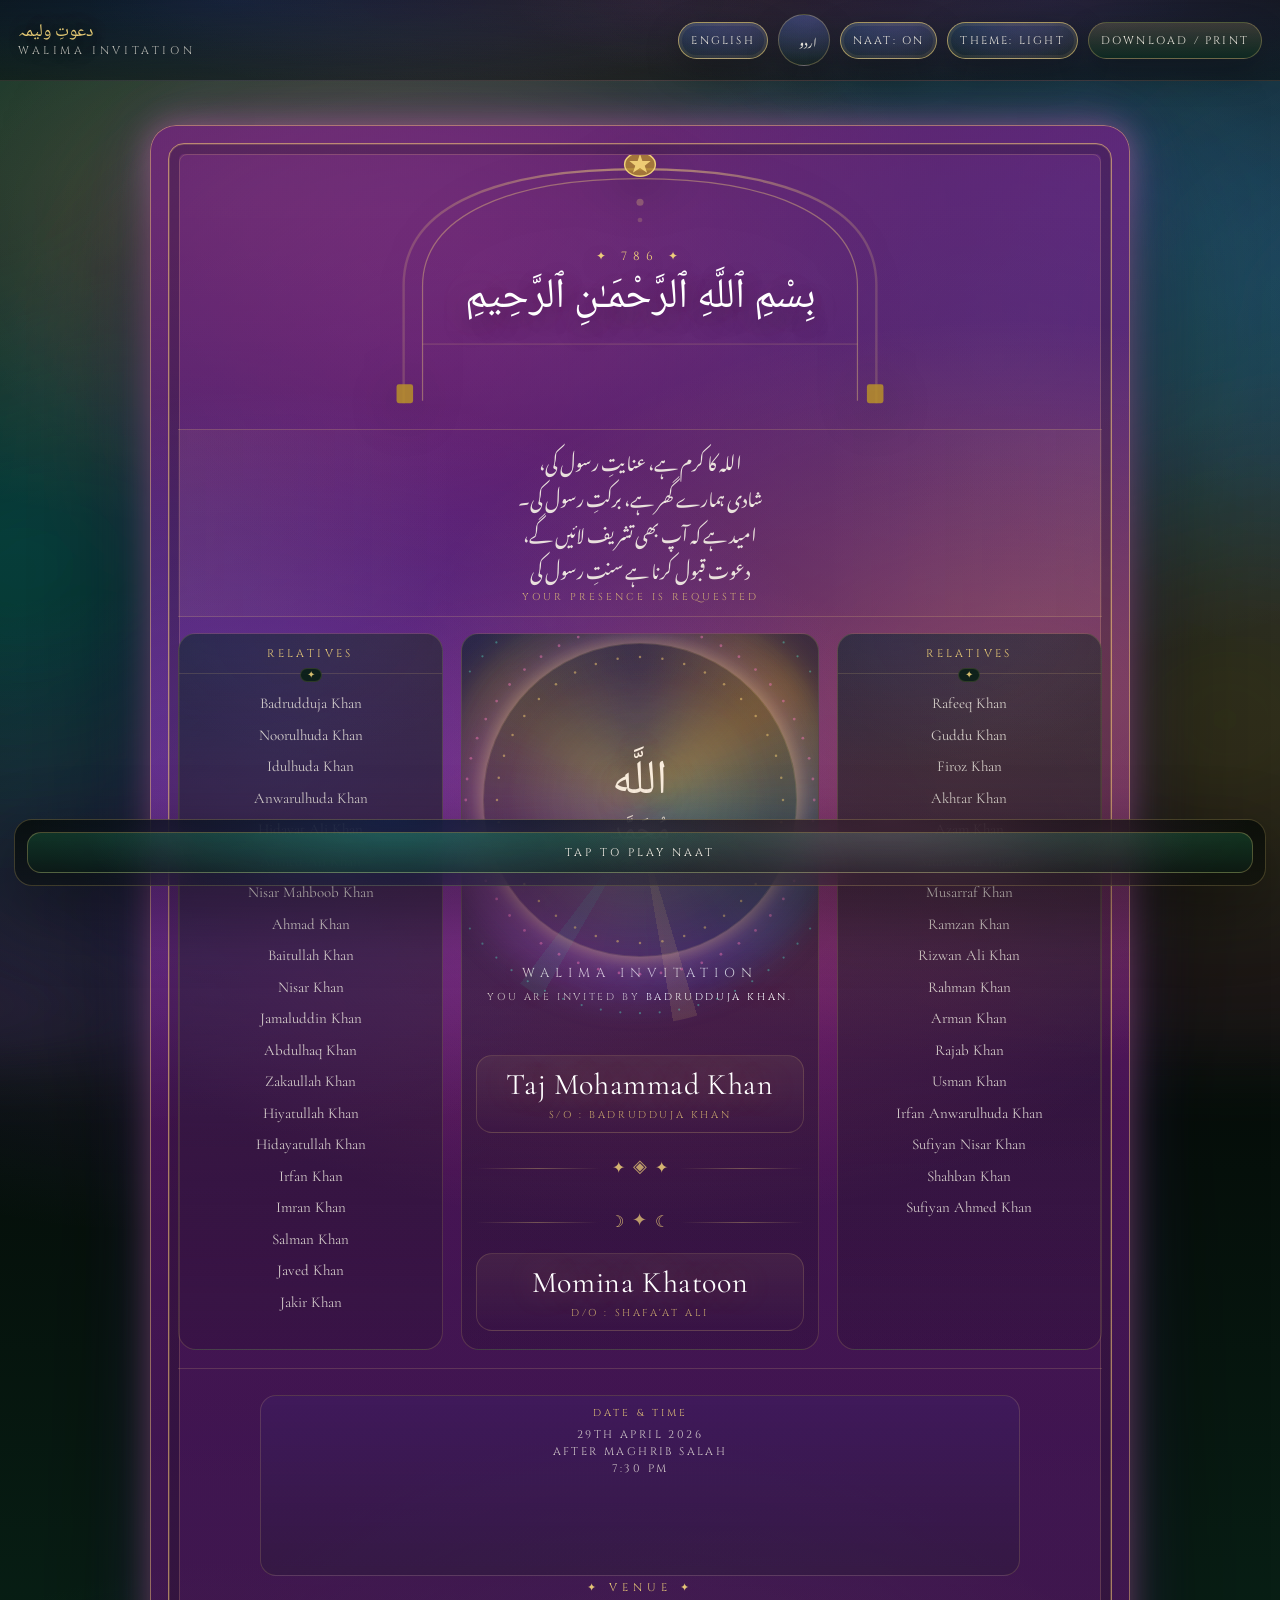
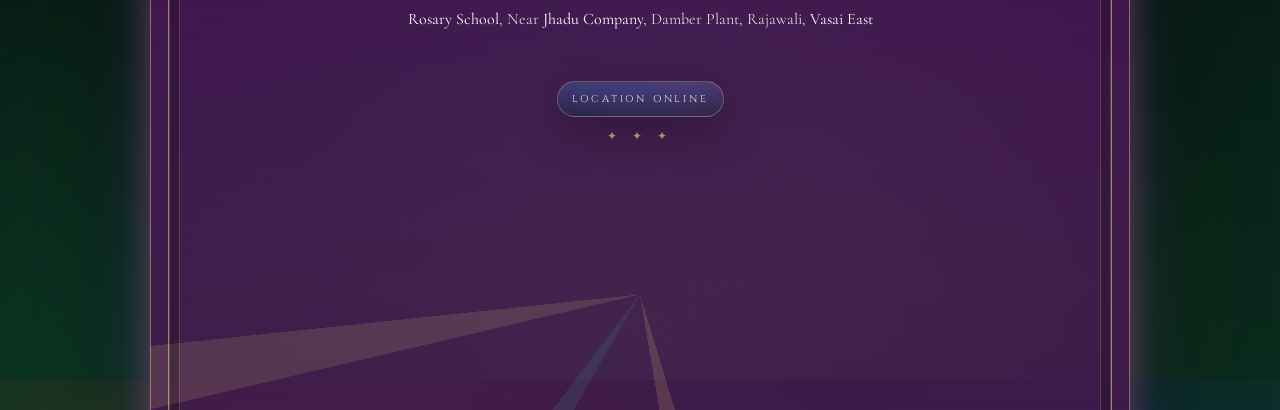
==== commit d744581f: "date update" ====
--- a/index.html
+++ b/index.html
@@ -193,10 +193,10 @@
                   <div class="schedule-label"><span class="label-en"> Date &amp; Time</span><span class="label-ur">تاریخ
                       و وقت</span></div>
                   <div class="schedule-value">
-                    <span class="label-en">27th April 2026</span>
+                    <span class="label-en">29th April 2026</span>
                     <span class="label-en">After Maghrib Salah</span>
                     <span class="label-en">7:30 PM</span>
-                    <span class="label-ur" dir="rtl" lang="ur">۱۰ ذی القعدہ، ۱۴۴۷ ہجری</span>
+                    <span class="label-ur" dir="rtl" lang="ur">۱۱ ذی القعدہ، ۱۴۴۷ ہجری</span>
                     <span class="label-ur" dir="rtl" lang="ur">بعد نمازِ مغرب</span>
                     <span class="label-ur" dir="rtl" lang="ur">۷:۳۰ شام</span>
                   </div>
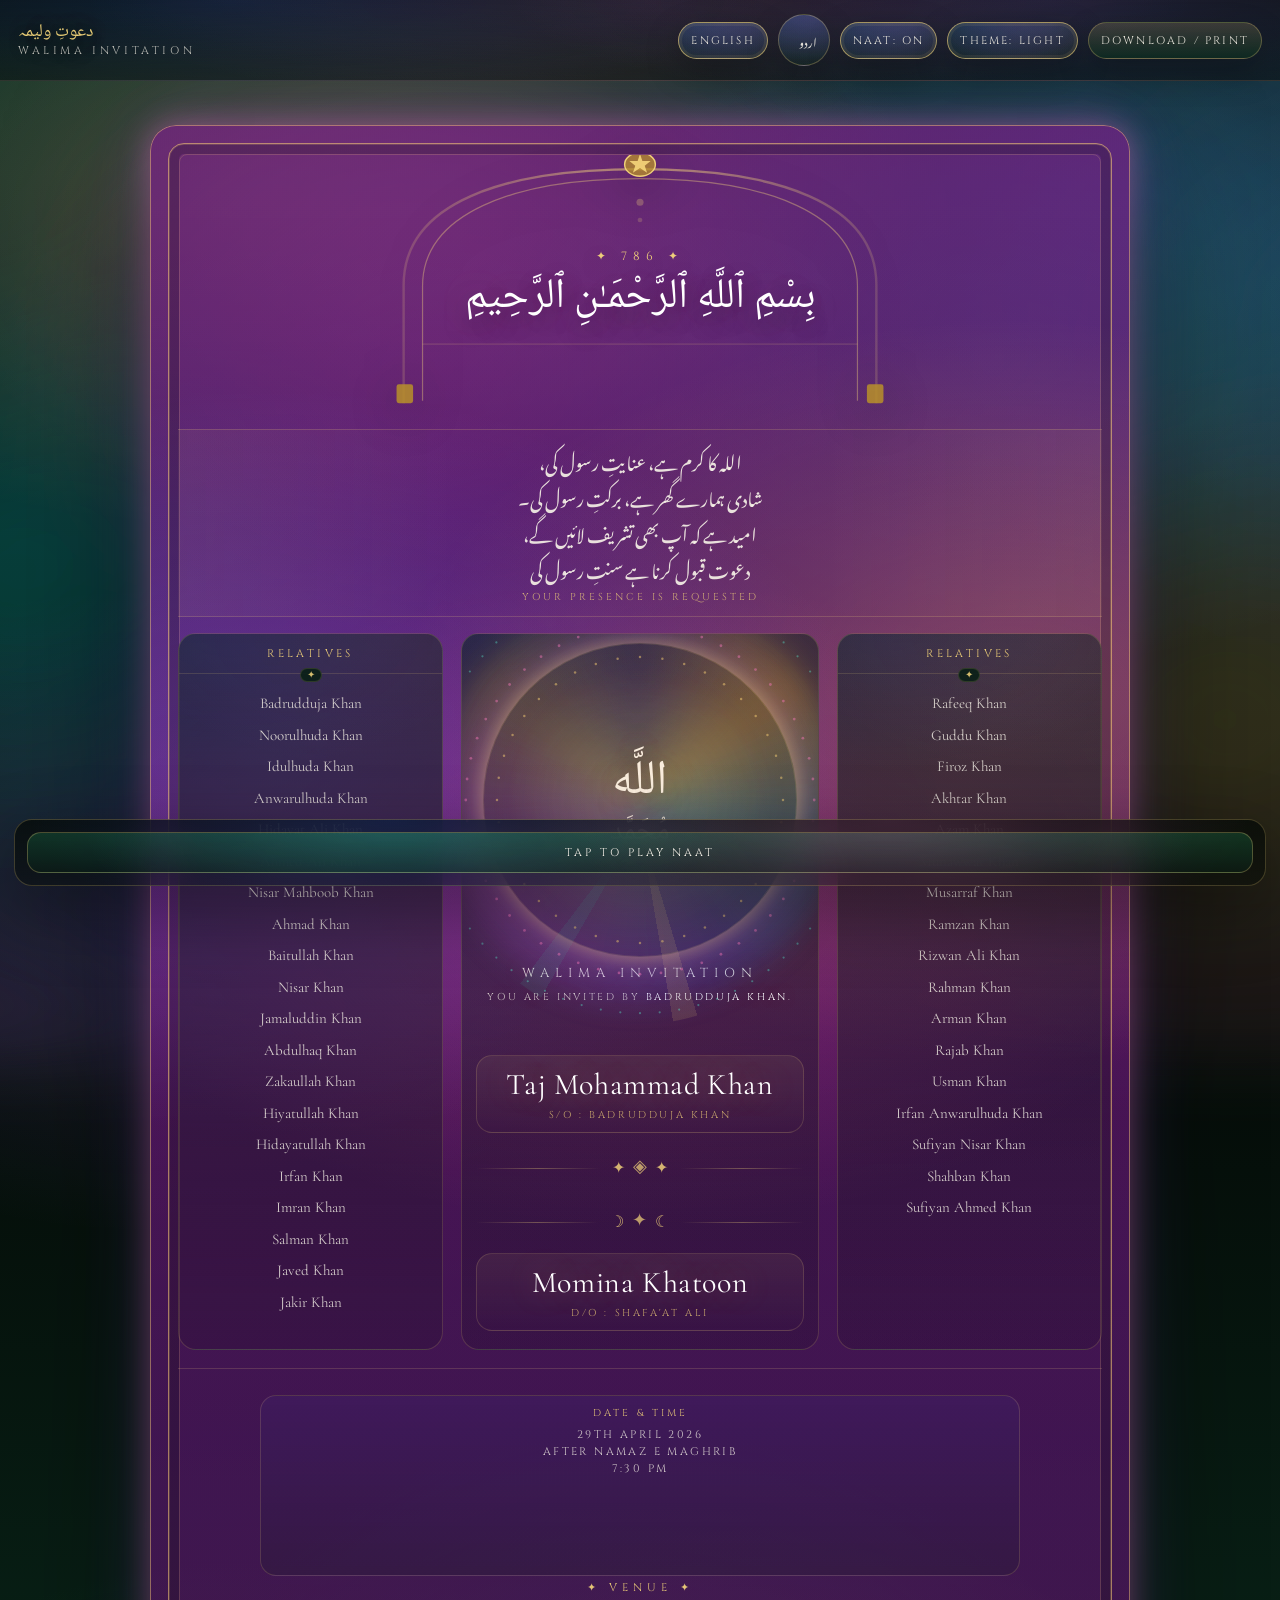
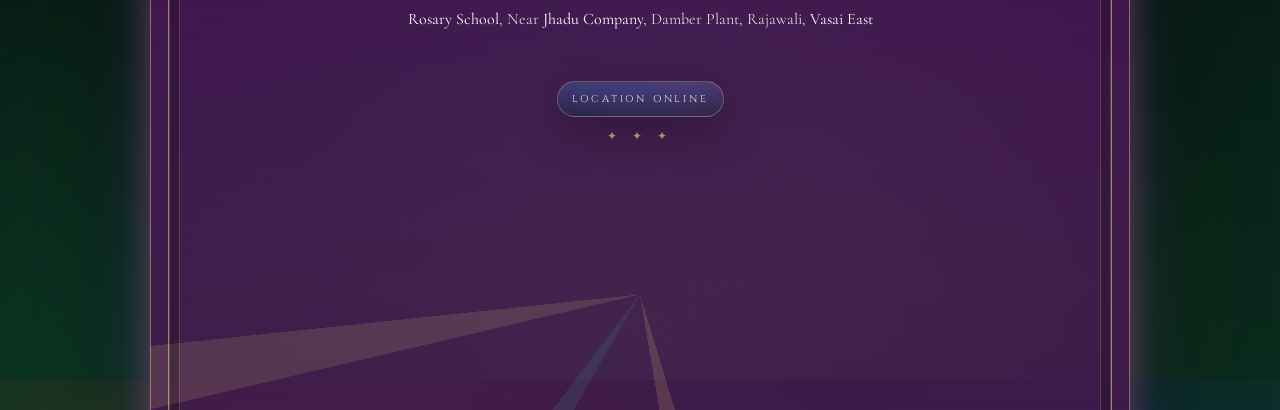
==== commit faa6b871: "minor changes" ====
--- a/index.html
+++ b/index.html
@@ -194,7 +194,7 @@
                       و وقت</span></div>
                   <div class="schedule-value">
                     <span class="label-en">29th April 2026</span>
-                    <span class="label-en">After Maghrib Salah</span>
+                    <span class="label-en">After Namaz e Maghrib</span>
                     <span class="label-en">7:30 PM</span>
                     <span class="label-ur" dir="rtl" lang="ur">۱۱ ذی القعدہ، ۱۴۴۷ ہجری</span>
                     <span class="label-ur" dir="rtl" lang="ur">بعد نمازِ مغرب</span>
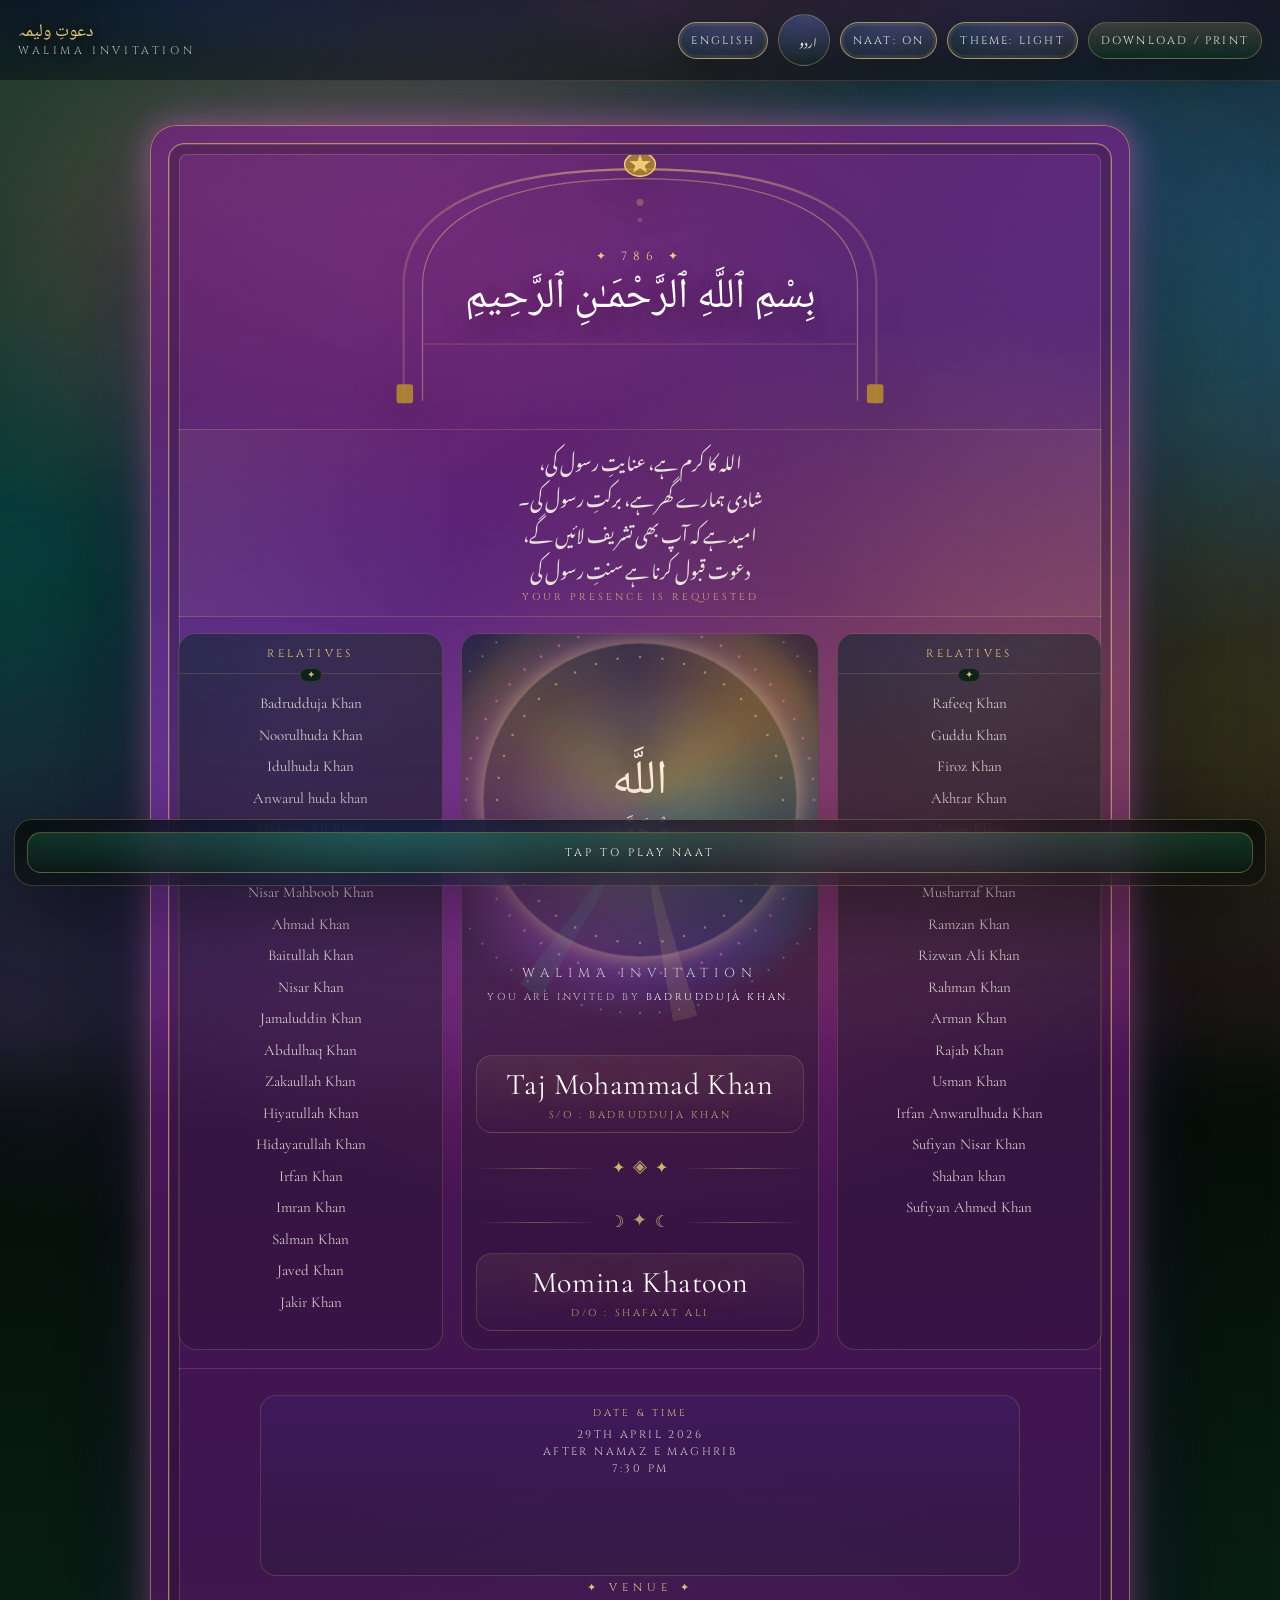
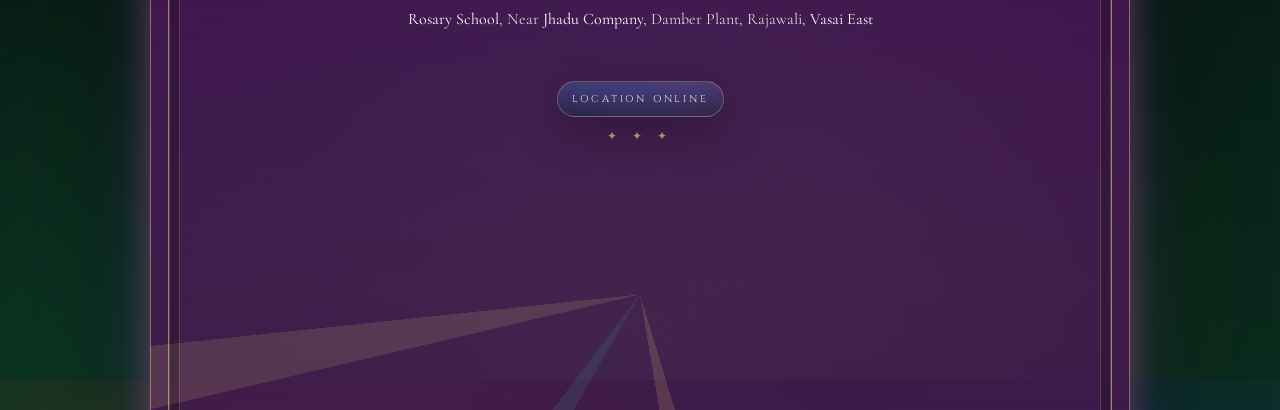
==== commit a42b22e7: "fix: correct spelling of names in the invitation list" ====
--- a/index.html
+++ b/index.html
@@ -93,7 +93,7 @@
                     <li>Badrudduja Khan</li>
                     <li>Noorulhuda Khan</li>
                     <li>Idulhuda Khan</li>
-                    <li>Anwarulhuda Khan</li>
+                    <li>Anwarul huda khan</li>
                     <li>Hidayat Ali Khan</li>
                     <li>Ahmed Ali Khan</li>
                     <li>Nisar Mahboob Khan</li>
@@ -173,7 +173,7 @@
                     <li>Akhtar Khan</li>
                     <li>Azam Khan</li>
                     <li>Munawwar Khan</li>
-                    <li>Musarraf Khan</li>
+                    <li>Musharraf Khan</li>
                     <li>Ramzan Khan</li>
                     <li>Rizwan Ali Khan</li>
                     <li>Rahman Khan</li>
@@ -182,7 +182,7 @@
                     <li>Usman Khan</li>
                     <li>Irfan Anwarulhuda Khan</li>
                     <li>Sufiyan Nisar Khan</li>
-                    <li>Shahban Khan</li>
+                    <li>Shaban khan</li>
                     <li>Sufiyan Ahmed Khan</li>
                   </ul>
                 </aside>
@@ -268,7 +268,7 @@
                     <li>بدرالدجیٰ خان</li>
                     <li>نورالہدیٰ خان</li>
                     <li>عیدالہدیٰ خان</li>
-                    <li>انورالہدیٰ خان</li>
+                    <li>انوار الہدیٰ خان</li>
                     <li>ہدایت علی خان</li>
                     <li>احمد علی خان</li>
                     <li>نثار محبوب خان</li>
@@ -345,7 +345,7 @@
                     <li>اختر خان</li>
                     <li>اعظم خان</li>
                     <li>منور خان</li>
-                    <li>مسرّف خان</li>
+                    <li>مشرف خان</li>
                     <li>رمضان خان</li>
                     <li>رضوان علی خان</li>
                     <li>رحمان خان</li>
@@ -354,7 +354,7 @@
                     <li>عثمان خان</li>
                     <li>عرفان انورالہدیٰ خان</li>
                     <li>سفیان نثار خان</li>
-                    <li>شاہبان خان</li>
+                    <li>شعبان خان</li>
                     <li>سفیان احمد خان</li>
                   </ul>
                 </aside>
